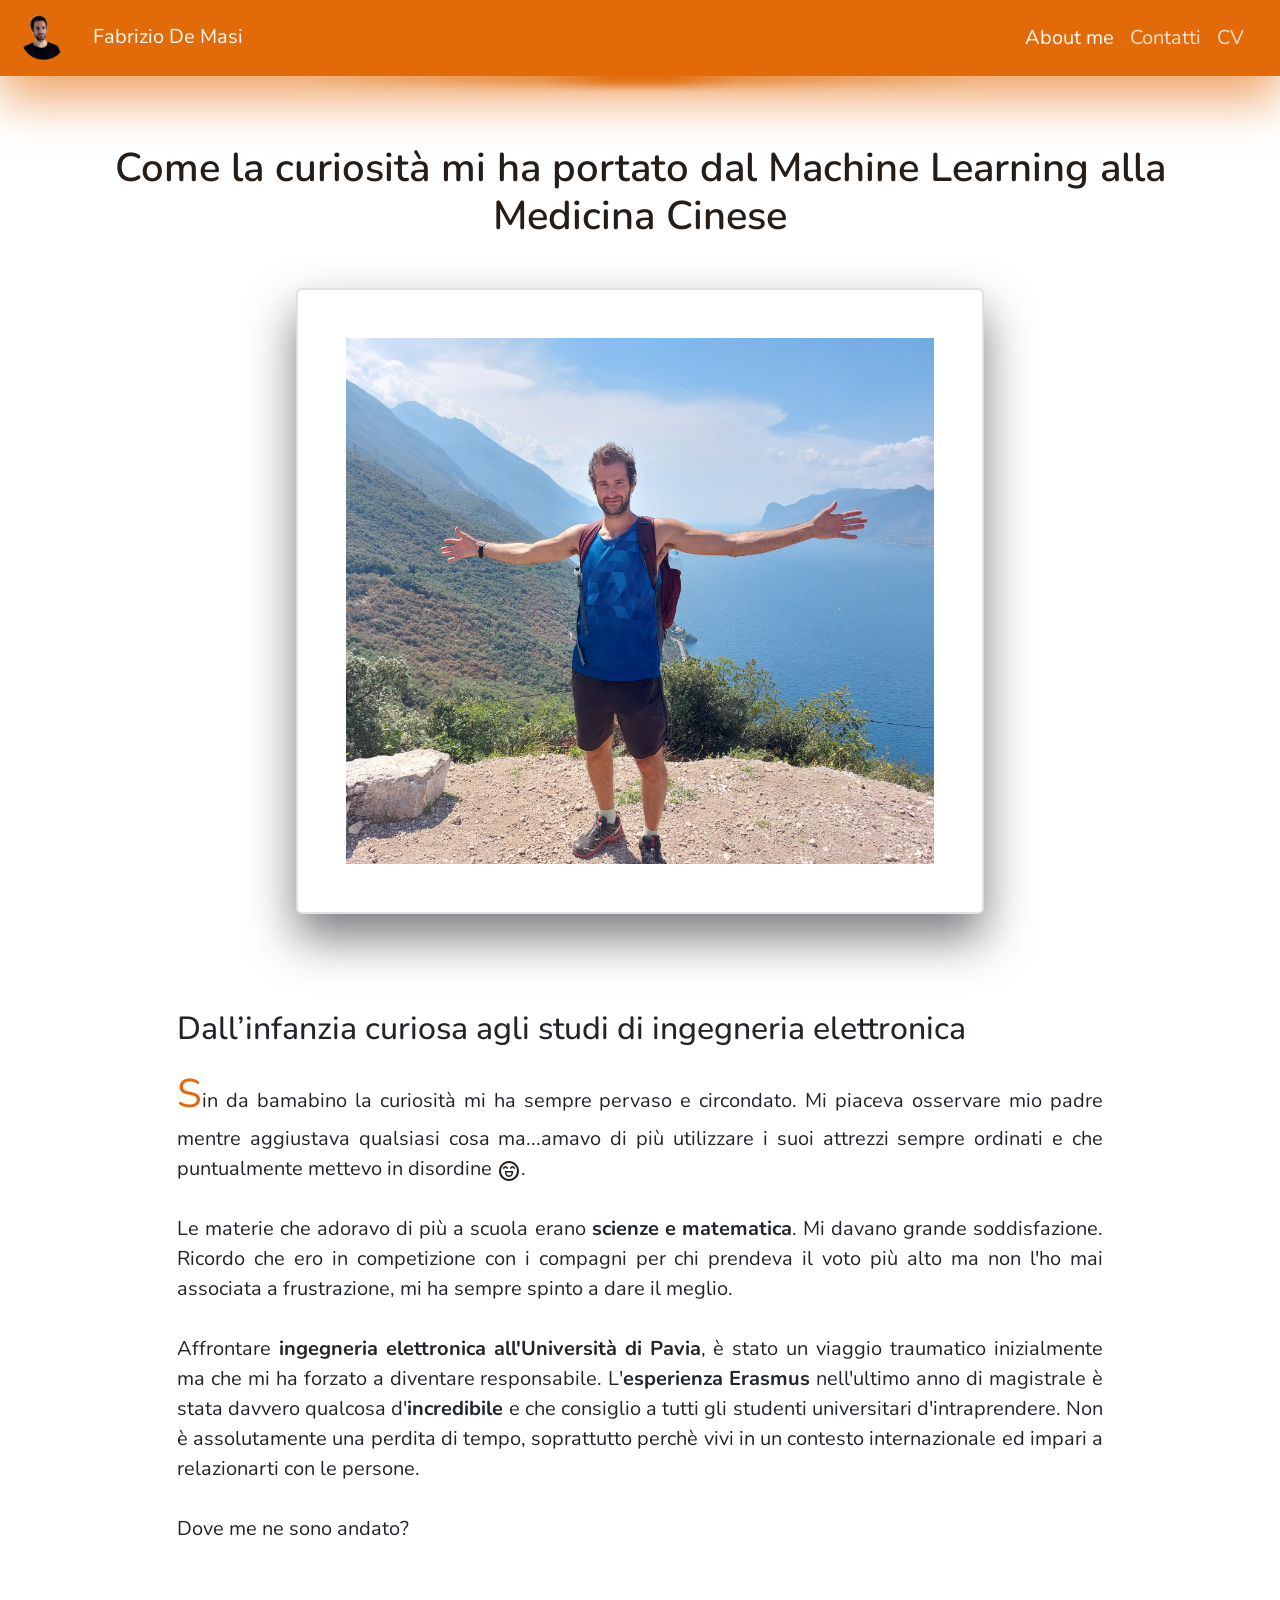
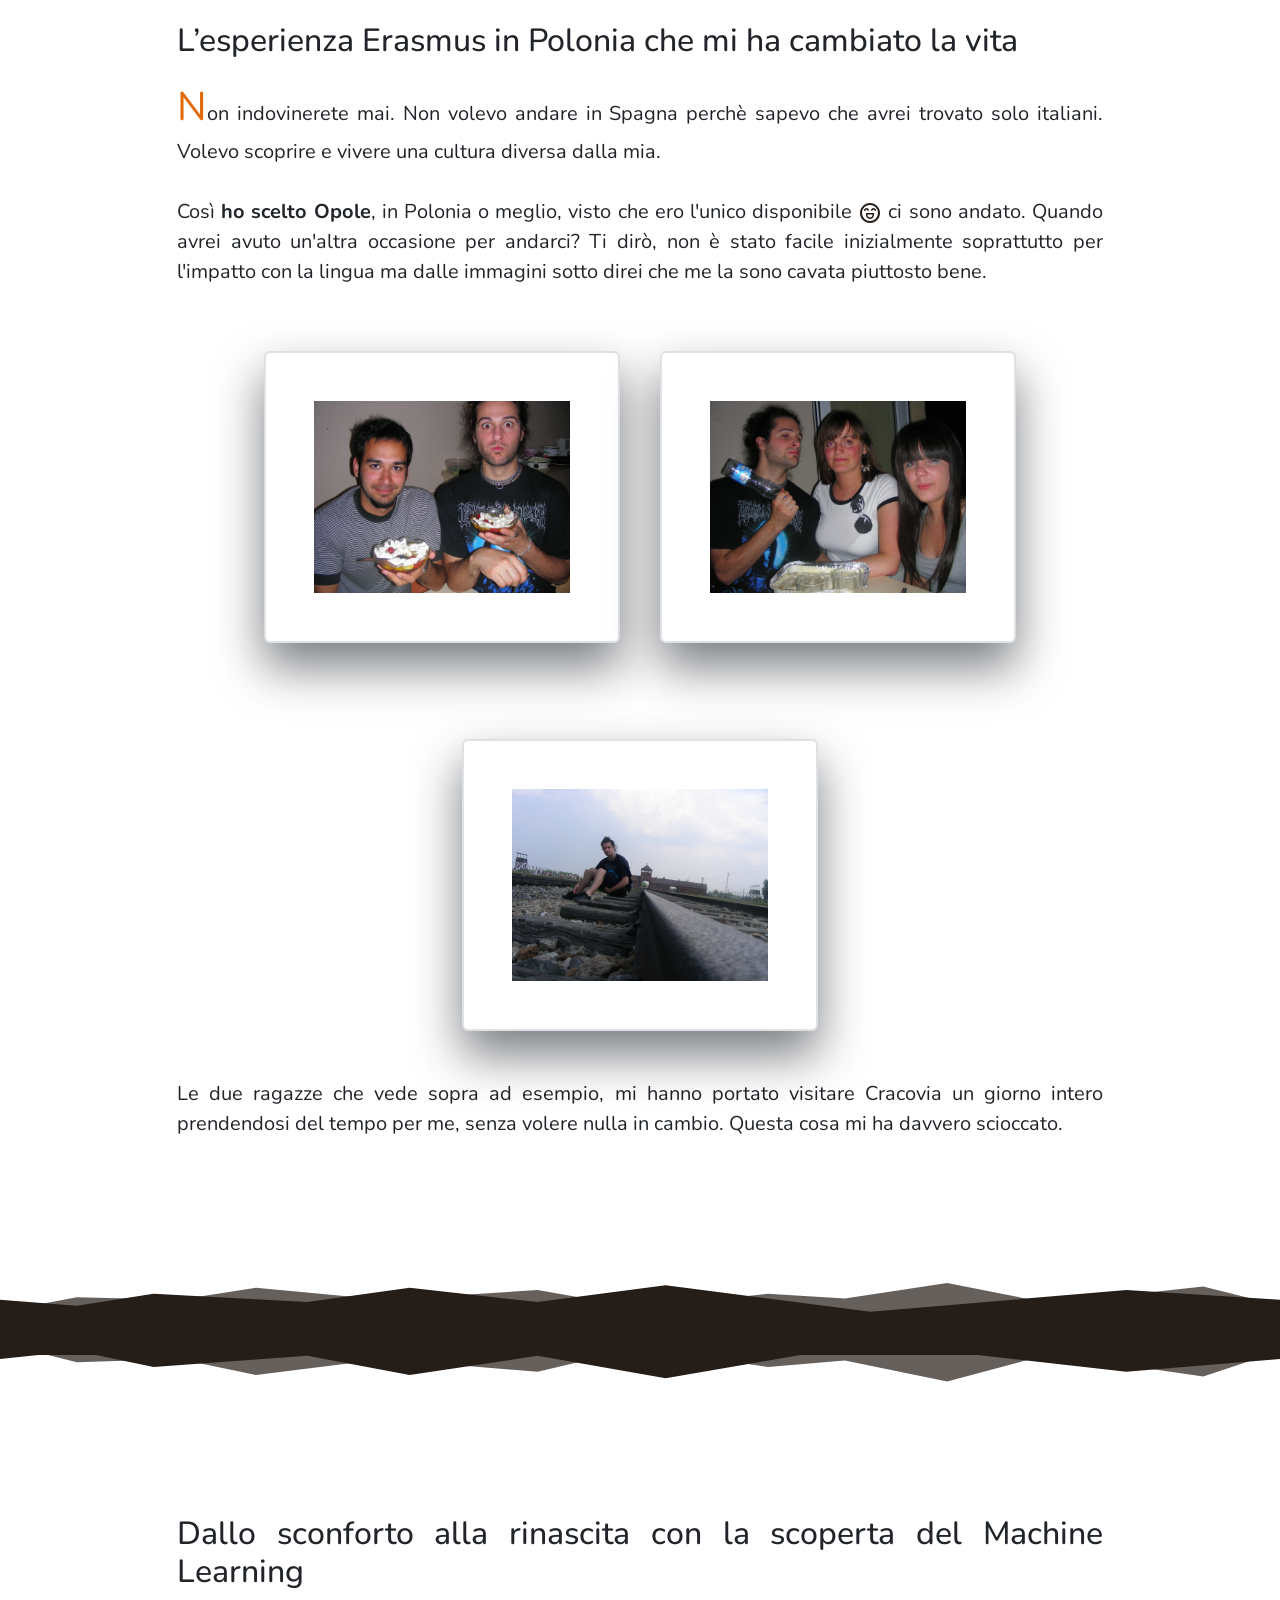
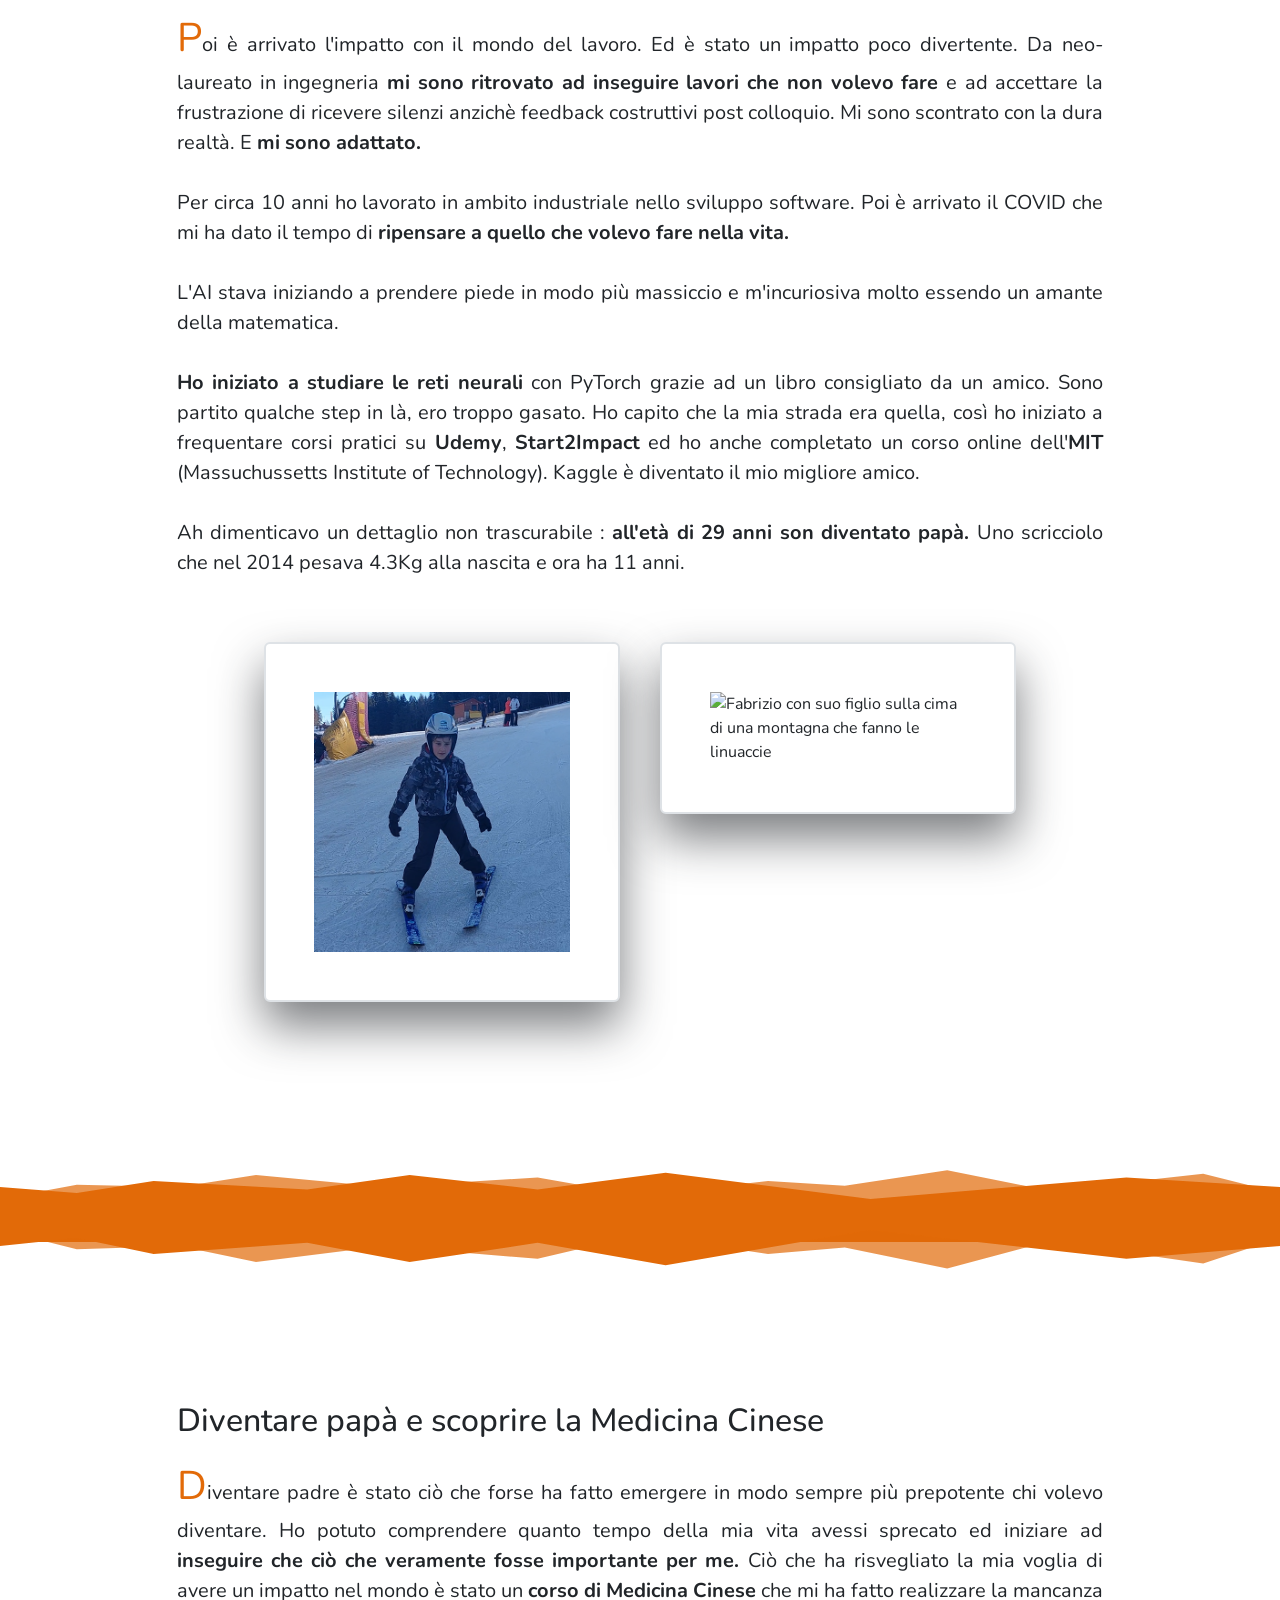
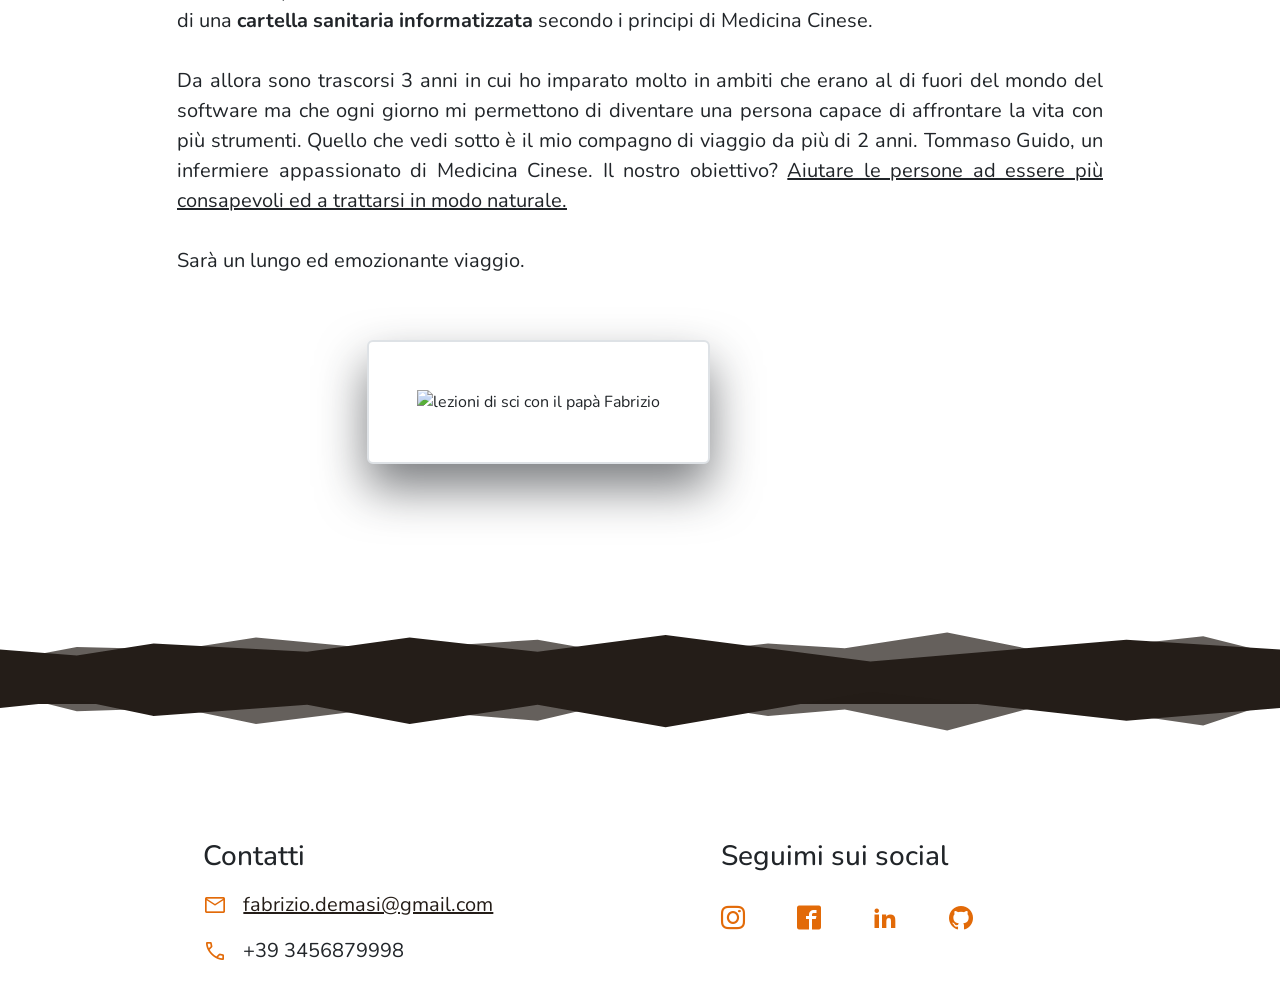
==== index.html @ 11a93669 "removed non existing d-flex-sm-row  and d-flex-row" ====
<!DOCTYPE html>
<html lang="it">
    <head>
        <title>Dalla tecnologia alla Medicina Cinese | Fabrizio De Masi</title>
        <!--utilizzato per fornire una breve descrizione del contenuto della pagina web. Questa descrizione è spesso utilizzata dai motori di ricerca nei 
        risultati di ricerca per dare agli utenti un'idea del contenuto della pagina.
        Mettere il nome all’inizio del title aiuta quando qualcuno cerca “Fabrizio De Masi”.-->
        <meta name="description" content="Profilo di Fabrizio De Masi: ingegnere, data & AI enthusiast, appassionato di Tai Chi e Medicina Cinese. Dal Machine Learning alle pratiche olistiche, un percorso di trasformazione personale e professionale.">
        <meta charset="UTF-8">
        <meta name="author" content="Fabrizio De Masi">
        <!--Essenziale per il design responsivo, assicura che la pagina sia visualizzata correttamente su dispositivi mobili.-->
        <meta name="viewport" content="width=device-width, initial-scale=1.0">
        <!--- 
        index = la pagina può finire in SERP
        follow = i link al suo interno possono essere seguiti e considerati da Google.-->
        <meta name="robots" content="index, follow">
        <link rel="icon" type="image/x-icon" href="assets/img/favicon.ico">
        <!--Serve a dire a Google qual è l’URL  ufficiale  della pagina e:
            - migliora il ranking
            - evita che i search engines vedano i contenuti doppi come spam
            - migliora il crawling cioè facilita l'indexing di nuove pagine o pagine importanti
        -->
        <link rel="canonical" href="https://fabrypostrock.github.io/">
        <meta name="keywords" content="Fabrizio De Masi, medicina cinese, Tai Chi, Machine Learning, trasformazione personale, creatività, tecnologia e benessere">
        <!-- Open Graph per social sharing (Facebook, LinkedIn ecc.) -->
        <meta property="og:title" content="Dalla tecnologia alla Medicina Cinese | Fabrizio De Masi">
        <meta property="og:description" content="Dal Machine Learning al Tai Chi: la storia ispiratrice di Fabrizio De Masi.">
        <meta property="og:type" content="website">
        <meta property="og:url" content="https://fabrypostrock.github.io/"> 
        <meta property="og:image" content="https://fabrypostrock.github.io/assets/img/logo_fabri.jpg">
        <!--L'aggiunta di dati strutturati può attivare risultati di ricerca più coinvolgenti per gli utenti, che potrebbero essere così incoraggiati 
        a interagire maggiormente con il tuo sito web, chiamati risultati avanzati.-->
        <script type="application/ld+json">
            {
              "@context": "https://schema.org",
              "@type": "ProfilePage",
              "name": "Fabrizio De Masi",
              "url": "https://fabrypostrock.github.io/",
              "mainEntity": {
                "@type": "Person",
                "name": "Fabrizio De Masi",
                "jobTitle": "Data & AI Engineer",
                "description": "Dal mondo dell'automazione industriale e del Machine Learning alla pratica del Tai Chi e allo studio della Medicina Cinese.",
                "image": "https://fabrypostrock.github.io/assets/img/logo_fabri.png",
                "sameAs": [
                  "https://github.com/FabryPostRock",
                  "https://www.linkedin.com/in/fabrizio-de-masi-55016088/",
                  "https://www.instagram.com/fabridemasi/"
                ]
              }
            }
        </script>
        <link href="https://cdn.jsdelivr.net/npm/bootstrap@5.3.8/dist/css/bootstrap.min.css" rel="stylesheet" integrity="sha384-sRIl4kxILFvY47J16cr9ZwB07vP4J8+LH7qKQnuqkuIAvNWLzeN8tE5YBujZqJLB" crossorigin="anonymous">
        <!--Import Google Icon Font more customizable
        Supports variable font axes:
        opsz: optical size (20–48)
        wght: weight (100–700)
        FILL: 0 (outline) or 1 (filled)
        GRAD: grade (-50 to 200)        
        -->
        <link rel="stylesheet" href="https://fonts.googleapis.com/css2?family=Material+Symbols+Outlined:opsz,wght,FILL,GRAD@20..48,100..700,0..1,-50..200" />
        <link href="assets/fonts/fonts.css" rel="stylesheet">
        <link href="assets/css/scss/main.css" rel="stylesheet">
        

        <style>
        </style>
    </head>
    <body class="bg-primary">
        <div class="min-vw-100">
            <nav class="navbar fixed-top navbar-expand-lg navbar-dark bg-secondary shadow-orange nav-with-light "> <!---->
                <div class="container-xxl align-items-center">
                    <div class="col-8 col-sm-6 col-md-4">
                        <a class="navbar-brand" href="index.html">
                                <img class="img-fluid rounded-circle" src="assets/img/logo_fabri.png" alt="Fabrizio De Masi" width="60" height="auto">
                        </a>
                        <p class="d-inline navbar-brand ">Fabrizio De Masi</p>
                    </div>
                    <div class="col-4 col-sm-6 col-md-2 col-lg-4 d-flex order-1 order-sm-1 order-md-2 d-flex justify-content-end">
                        <button class="navbar-toggler" type="button" data-bs-toggle="offcanvas" data-bs-target="#offcanvasNavbar" aria-controls="offcanvasNavbar" aria-label="Toggle navigation">
                            <span class="navbar-toggler-icon"></span>
                        </button>
                        <div class="offcanvas offcanvas-end w-25-lg w-80-md bg-secondary" tabindex="-1" id="offcanvasNavbar" aria-labelledby="offcanvasNavbarLabel">
                            <div class="offcanvas-header">
                                <button type="button" class="btn-close" data-bs-dismiss="offcanvas" aria-label="Close"></button>
                            </div>
                            <div class="offcanvas-body ">
                                <ul class="navbar-nav justify-content-end flex-grow-1 pe-3 ">
                                    <li class="nav-item">
                                        <a class="nav-link fs-5 active" aria-current="page" href="index.html">About me</a>
                                    </li>
                                    <li class="nav-item">
                                        <a class="nav-link fs-5" href="contacts.html">Contatti</a>
                                    </li>
                                    <li class="nav-item">
                                        <a class="nav-link fs-5" href="cv.html">CV</a>
                                    </li>
                                </ul>
                            </div>
                        </div>
                    </div>
                </div>
            </nav>
        </div>
        <div class="container">
            <div class="mt-7 mb-5">
                <h1 class="text-center slide-l-h1 fw-semibold black-0x241d18">Come la curiosità mi ha portato dal Machine Learning alla Medicina Cinese</h1>   
            </div>
            <div class="row justify-content-center mx-4 mt-2 mb-5">
                <div class="col-md-8 img-rotateY">
                    <img src="assets/img/intro_photo.jpg" class="img-fluid p-5 img-thumbnail shadow-gray-900 bg-white rounded slide-l-img" alt="Fabrizio De Masi sulla cima di un promontorio del lago">
                </div>
            </div>
        </div>
        <section class="container py-4">
            <div class="row justify-content-center">
                <div class="col-md-10 text-justify fs-5">
                    <h2 class="mt-4 mb-3">Dall’infanzia curiosa agli studi di ingegneria elettronica</h2>
                    <p class="first-letter">Sin da bamabino la curiosità mi ha sempre pervaso e circondato. Mi piaceva osservare mio padre mentre aggiustava qualsiasi cosa ma...amavo di più utilizzare i suoi attrezzi sempre ordinati e che puntualmente mettevo in disordine 
                    <svg xmlns="http://www.w3.org/2000/svg" height="24px" viewBox="0 -960 960 960" width="24px" fill="#241d18">
                    <path d="M320-480v80q0 66 47 113t113 47q66 0 113-47t47-113v-80H320Zm160 180q-42 0-71-29t-29-71v-20h200v20q0 42-29 71t-71 29ZM340-680q-38 0-67.5 27.5T231-577l58 14q6-26 20-41.5t31-15.5q17 0 31 15.5t20 41.5l58-14q-12-48-41.5-75.5T340-680Zm280 0q-38 0-67.5 27.5T511-577l58 14q6-26 20-41.5t31-15.5q17 0 31 15.5t20 41.5l58-14q-12-48-41.5-75.5T620-680ZM480-80q-83 0-156-31.5T197-197q-54-54-85.5-127T80-480q0-83 31.5-156T197-763q54-54 127-85.5T480-880q83 0 156 31.5T763-763q54 54 85.5 127T880-480q0 83-31.5 156T763-197q-54 54-127 85.5T480-80Zm0-400Zm0 320q134 0 227-93t93-227q0-134-93-227t-227-93q-134 0-227 93t-93 227q0 134 93 227t227 93Z"/></svg>.</br></br>
                    Le materie che adoravo di più a scuola erano <strong>scienze e matematica</strong>. Mi davano grande soddisfazione. Ricordo che ero in competizione con i compagni per chi prendeva il voto più alto ma non l'ho mai associata a frustrazione, mi ha 
                    sempre spinto a dare il meglio.</br></br>
                    Affrontare <strong>ingegneria elettronica all'Università di Pavia</strong>, è stato un viaggio traumatico inizialmente ma che mi ha forzato a diventare responsabile. L'<strong>esperienza Erasmus</strong> nell'ultimo anno di magistrale è stata davvero qualcosa 
                    d'<strong>incredibile</strong> e che consiglio a tutti gli studenti universitari d'intraprendere. 
                    Non è assolutamente una perdita di tempo, soprattutto perchè vivi in un contesto internazionale ed impari a relazionarti con le persone. </br></br> Dove me ne sono andato?</br></br></p>
                    <h2 class="mt-5 mb-3">L’esperienza Erasmus in Polonia che mi ha cambiato la vita</h2>
                    <p class="first-letter">
                    Non indovinerete mai. Non volevo andare in Spagna perchè sapevo che avrei trovato 
                    solo italiani. Volevo scoprire e vivere una cultura diversa dalla mia.</br></br>Così <strong>ho scelto Opole</strong>, in Polonia o meglio, visto che ero l'unico disponibile 
                    <svg xmlns="http://www.w3.org/2000/svg" height="24px" viewBox="0 -960 960 960" width="24px" fill="#241d18">
                    <path d="M320-480v80q0 66 47 113t113 47q66 0 113-47t47-113v-80H320Zm160 180q-42 0-71-29t-29-71v-20h200v20q0 42-29 71t-71 29ZM340-680q-38 0-67.5 27.5T231-577l58 14q6-26 20-41.5t31-15.5q17 0 31 15.5t20 41.5l58-14q-12-48-41.5-75.5T340-680Zm280 0q-38 0-67.5 27.5T511-577l58 14q6-26 20-41.5t31-15.5q17 0 31 15.5t20 41.5l58-14q-12-48-41.5-75.5T620-680ZM480-80q-83 0-156-31.5T197-197q-54-54-85.5-127T80-480q0-83 31.5-156T197-763q54-54 127-85.5T480-880q83 0 156 31.5T763-763q54 54 85.5 127T880-480q0 83-31.5 156T763-197q-54 54-127 85.5T480-80Zm0-400Zm0 320q134 0 227-93t93-227q0-134-93-227t-227-93q-134 0-227 93t-93 227q0 134 93 227t227 93Z"/></svg>
                     ci sono andato. Quando avrei avuto un'altra occasione per andarci? 
                    Ti dirò, non è stato facile inizialmente soprattutto per l'impatto con la lingua ma dalle immagini sotto direi che me la sono cavata piuttosto bene.</p>
                </div>
            </div>
            <div class="row justify-content-center">
                <div class="col-12" >
                    <div class="row justify-content-center">
                        <div class="col-md-4 mx-2 my-5">
                            <img src="assets/img/opole1.JPG" class="img-fluid p-5 img-thumbnail shadow-gray-900 bg-white rounded img-rotateY" alt="Fabrizio De Masi che mangia il gelato con un amico turco">
                        </div>
                        <div class="col-md-4 mx-2 my-5">
                            <img src="assets/img/opole2.JPG" class="img-fluid p-5 img-thumbnail shadow-gray-900 bg-white rounded img-rotateY" alt="Fabrizio De Masi a cena con amiche">
                        </div>
                    </div>
                    <div class="row justify-content-center">
                        <div class="col-md-4 mx-2 my-5">
                            <img src="assets/img/opole-auschwitz.JPG" class="img-fluid p-5 img-thumbnail shadow-gray-900 bg-white rounded img-rotateY" alt="Fabrizio De Masi in visita ad Auschwitz">
                        </div>
                    </div>
                </div>
                <div class="col-md-10 text-justify fs-5">
                    Le due ragazze che vede sopra ad esempio, mi hanno portato visitare Cracovia un giorno intero prendendosi del tempo per me, senza volere nulla in cambio. Questa cosa mi ha davvero scioccato.
                </div>
            </div>

        </section>   
       
        <div  class="container-fluid py-2 h-0"></div>
        <div  class="poly-bottom-dark min-vw-100 mt-7 mx-0 px-0"></div>
        <div  class="bg-black-0x241d18 space-divider-rect"></div>
        <div  class="poly-top-dark min-vw-100 mt-5 mb-5 h-0"></div> 
        <div  class="container-fluid py-2 h-0"></div>

        <section class="container">
            <div class="row justify-content-center mt-5">
                <div class="col-md-10 text-justify fs-5">
                    <h2 class="mt-5 mb-3">Dallo sconforto alla rinascita con la scoperta del Machine Learning</h2>
                    <p class="first-letter">Poi è arrivato l'impatto con il mondo del lavoro. Ed è stato un impatto poco divertente. Da neo-laureato in ingegneria <strong>mi sono ritrovato ad inseguire lavori che non volevo fare</strong> e ad accettare 
                    la frustrazione di ricevere silenzi anzichè feedback costruttivi post colloquio. Mi sono scontrato con la dura realtà. E <strong>mi sono adattato.</strong></br></br>
                    Per circa 10 anni ho lavorato in ambito industriale nello sviluppo software. Poi è arrivato il COVID che mi ha dato il tempo di <strong>ripensare a quello che volevo fare nella vita.</strong></br></br>
                    L'AI stava iniziando a prendere piede in modo più massiccio e m'incuriosiva molto essendo un amante della matematica.  
                    </br></br>  <strong>Ho iniziato a studiare le reti neurali</strong> con PyTorch grazie ad un libro consigliato da un amico. Sono partito qualche step in là, ero troppo gasato.
                    Ho capito che la mia strada era quella, così ho iniziato a frequentare corsi pratici su <strong>Udemy</strong>, <strong>Start2Impact</strong> ed ho anche completato un corso online dell'<strong>MIT</strong> (Massuchussetts Institute of Technology). 
                    Kaggle è diventato il mio migliore amico. 
                    </br></br>
                    Ah dimenticavo un dettaglio non trascurabile : <strong>all'età di 29 anni son diventato papà.</strong> Uno scricciolo che nel 2014 pesava 4.3Kg alla nascita e ora ha 11 anni.</p>

                </div>
                <div class="col-12" >
                    <div class="row justify-content-center">
                        <div class="col-md-4 mx-2 my-5">
                            <img src="assets/img/son-skiing.png" class="img-fluid p-5 img-thumbnail shadow-gray-900 bg-white rounded img-rotateY" alt="lezioni di sci con il papà Fabrizio">
                        </div>
                        <div class="col-md-4 mx-2 my-5">
                            <img src="assets/img/my-son.jpg" class="img-fluid p-5 img-thumbnail shadow-gray-900 bg-white rounded img-rotateY" alt="Fabrizio con suo figlio sulla cima di una montagna che fanno le linuaccie">
                        </div>
                    </div>
                </div>
            </div>
        </section>
        <div  class="container-fluid py-2 h-0"  ></div>
        <div  class="poly-bottom-orange min-vw-100 mt-7 mx-0 px-0">
        </div>
        <div  class="bg-secondary space-divider-rect" ></div>
        <div  class="poly-top-orange min-vw-100 mt-5 mb-2 h-0">
        </div> 
        <div  class="container-fluid py-2 h-0"  ></div>
        <section class="container">
            <div class="row justify-content-center mt-5">
                <div class="col-md-10 text-justify fs-5">
                    <h2 class="mt-5 mb-3">Diventare papà e scoprire la Medicina Cinese</h2> 
                    <p class="first-letter">Diventare padre è stato ciò che forse ha fatto emergere in modo sempre più prepotente chi volevo diventare. Ho potuto comprendere quanto tempo della mia vita avessi sprecato ed iniziare ad <strong>inseguire che ciò che veramente 
                    fosse importante per me.</strong> Ciò che ha risvegliato la mia voglia di avere un impatto nel mondo è stato un <strong>corso di Medicina Cinese</strong> che mi ha fatto realizzare la mancanza di una <strong>cartella sanitaria informatizzata</strong> secondo 
                    i principi di Medicina Cinese.</br></br>
                    Da allora sono trascorsi 3 anni in cui ho imparato molto in ambiti che erano al di fuori del mondo del software ma che ogni giorno mi permettono di diventare una persona
                    capace di affrontare la vita con più strumenti.
                    Quello che vedi sotto è il mio compagno di viaggio da più di 2 anni. Tommaso Guido, un infermiere appassionato di Medicina Cinese.
                    Il nostro obiettivo? <u>Aiutare le persone ad essere più consapevoli ed a trattarsi in modo naturale.</u></br></br>
                    Sarà un lungo ed emozionante viaggio.</p>

                </div>
                <div class="col-12" >
                    <div class="row justify-content-center">
                        <div class="col-md-6 mx-2 my-5">
                            <img src="assets/img/fabri-tommi.png" class="img-fluid p-5 img-thumbnail shadow-gray-900 bg-white rounded img-rotateY" alt="lezioni di sci con il papà Fabrizio">
                        </div>
                    </div>
                </div>
            </div>
        </section>
        <div  class="container-fluid py-2 h-0"></div>
        <div  class="poly-bottom-dark min-vw-100 mt-7 mx-0 px-0"></div>
        <div  class="bg-black-0x241d18 space-divider-rect"></div>
        <div  class="poly-top-dark min-vw-100 mt-5 mb-5 h-0"></div> 
        <div  class="container-fluid py-2 h-0"></div>
        <footer>
            <div class="container">
                <div class="row justify-content-evenly mt-5">
                    <div class="col-12 col-sm-6 col-md-5 col-lg-4 mx-lg-3">
                        <div class="row my-4"> 
                            <div class="col-12">
                                <h3> Contatti</h3>
                            </div>
                            <div class="col-12 my-2 d-flex flex-column justify-content-center align-items-start flex-md-row justify-content-md-start align-items-md-center"> 
                                <span class="material-symbols-outlined d-inline me-2">mail</span><a class="fs-5 d-inline mx-2 black-0x241d18"> fabrizio.demasi@gmail.com</a>
                            </div>
                            <div class="col-12 mt-2 d-flex flex-column justify-content-center align-items-start flex-md-row justify-content-md-start align-items-md-center">
                                <!--mb-0 va inserito per centrare il testo verticalmente-->
                                <span class="material-symbols-outlined d-inline me-2">call</span><p class="fs-5 d-inline mb-0 mx-2"> +39 3456879998</p>
                            </div>
                        </div>
                    </div>
                    <!---->
                    <div class="col-12 col-sm-6 col-md-5 col-xl-4 mx-lg-3">
                        <div class="row my-4">   
                            <div class="col-12">
                                <h3> Seguimi sui social</h3>
                            </div>
                            <div class="col-12">
                                <div class="row justify-content-sm-around">
                                    <ul class="my-4">
                                        <li class="d-inline"><a class="text-decoration-none" href="https://www.instagram.com/fabridemasi/" target="_blank"> <span class="icon-instagram me-3 me-md-5 secondary-color"></span></a></li>
                                        <li class="d-inline"><a class="text-decoration-none" href="https://www.facebook.com/Fabriziohhh?locale=it_IT" target="_blank"> <span class="icon-facebook2 me-3 me-md-5 secondary-color"></span></a></li>
                                        <li class="d-inline"><a class="text-decoration-none" href="https://www.linkedin.com/in/fabrizio-de-masi-55016088/" target="_blank"> <span class="icon-linkedin2 me-3 me-md-5 secondary-color"></span></a></li>
                                        <li class="d-inline"><a class="text-decoration-none" href="https://github.com/FabryPostRock" target="_blank"> <span class="icon-github me-1 me-md-1 secondary-color"></span></a></li>
                                    </ul>
                                </div>
                            </div> 
                        </div>
                    </div>
                </div>
            </div>
        </footer>
        <!-- Bootstrap -->
        <script src="https://cdn.jsdelivr.net/npm/bootstrap@5.3.8/dist/js/bootstrap.bundle.min.js" integrity="sha384-FKyoEForCGlyvwx9Hj09JcYn3nv7wiPVlz7YYwJrWVcXK/BmnVDxM+D2scQbITxI" crossorigin="anonymous"></script>
    </body>

</html>
---- assets/fonts/fonts.css ----
:root {
  /* PRIMARY: */
  --bs-primary: #ffffff;
  --bs-primary-rgb: 255, 255, 255;
  /* SECONDARY: */
  --bs-secondary: #e26a08;
  --bs-secondary-rgb: 226, 106, 8;
  --bs-gray-900-rgb: 33, 37, 41;
}

@font-face {
  font-family: 'icomoon';
  src: url("icomoon.eot?evp1o9");
  src: url("icomoon.eot?evp1o9#iefix") format("embedded-opentype"),
       url("icomoon.ttf?evp1o9") format("truetype"), 
       url("icomoon.woff?evp1o9") format("woff"), 
       url("icomoon.svg?evp1o9#icomoon") format("svg");
  font-weight: normal;
  font-style: normal;
  font-display: block;
}

[class^="icon-"], [class*=" icon-"] {
  /* use !important to prevent issues with browser extensions that change fonts */
  font-family: 'icomoon' !important;
  font-style: normal;
  font-weight: normal;
  font-variant: normal;
  font-size: 1.5rem;
  text-transform: none;
  line-height: 1;
  color: #ffffff;/*#e26a08;*/
  /* Better Font Rendering =========== */
  -webkit-font-smoothing: antialiased;
  -moz-osx-font-smoothing: grayscale;
}

.icon-linkedin-with-circle:before {
  content: "\e900";
}

.icon-facebook2:before {
  content: "\ea91";
}

.icon-instagram:before {
  content: "\ea92";
}

.icon-github:before {
  content: "\eab0";
}

.icon-linkedin2:before {
  content: "\eaca";
}

/*# sourceMappingURL=fonts.css.map */
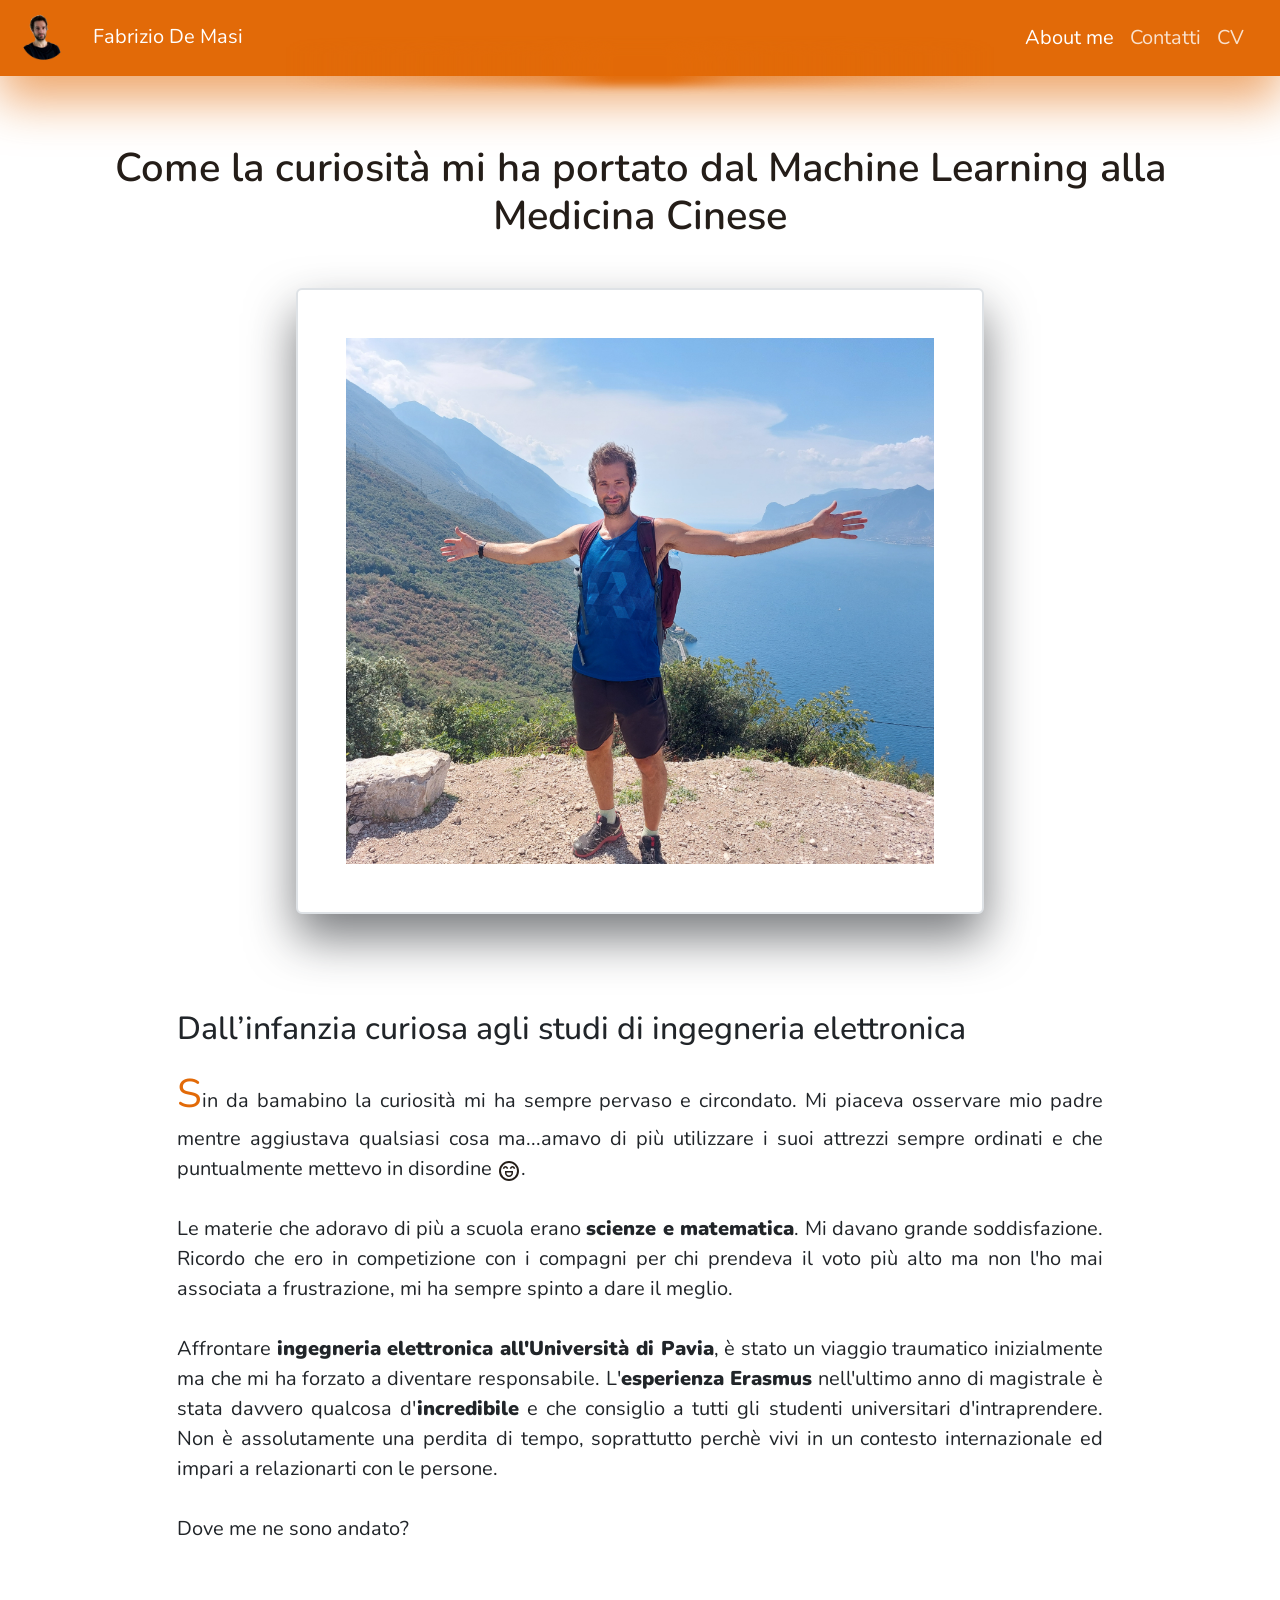
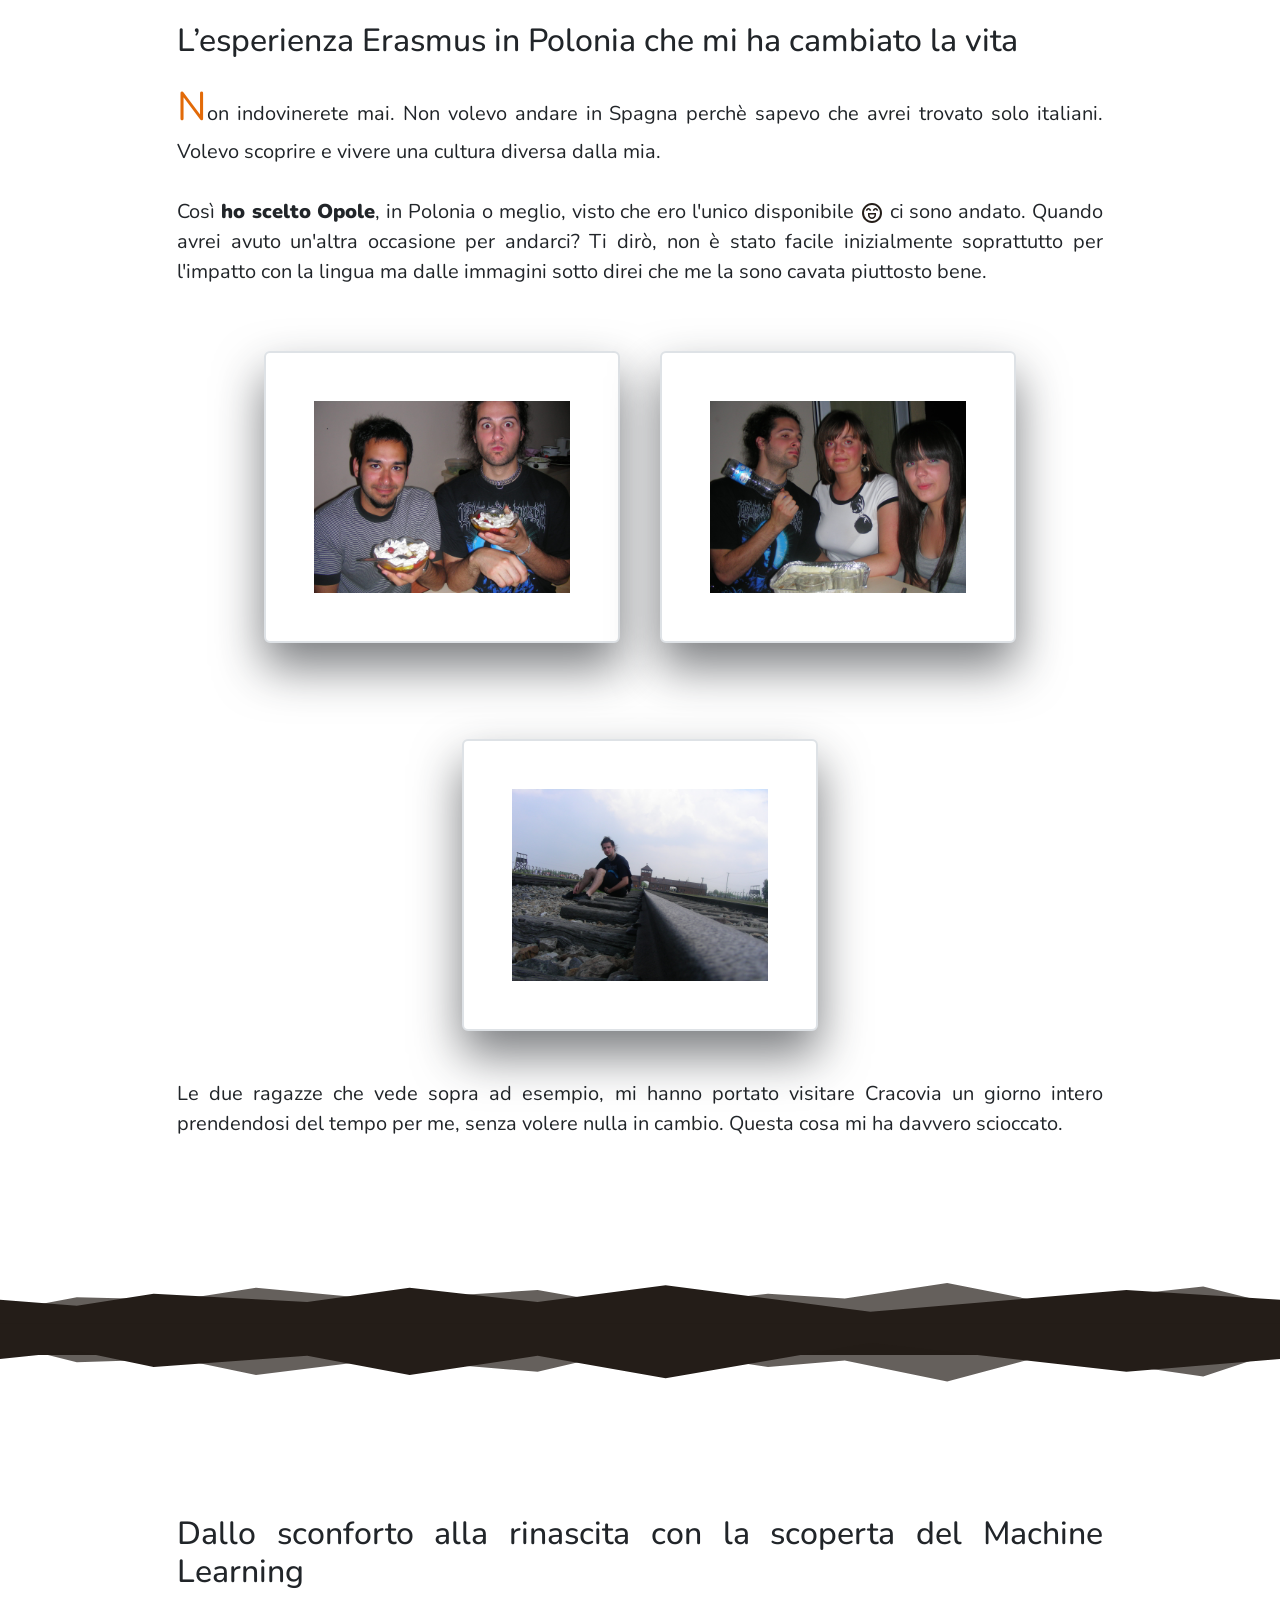
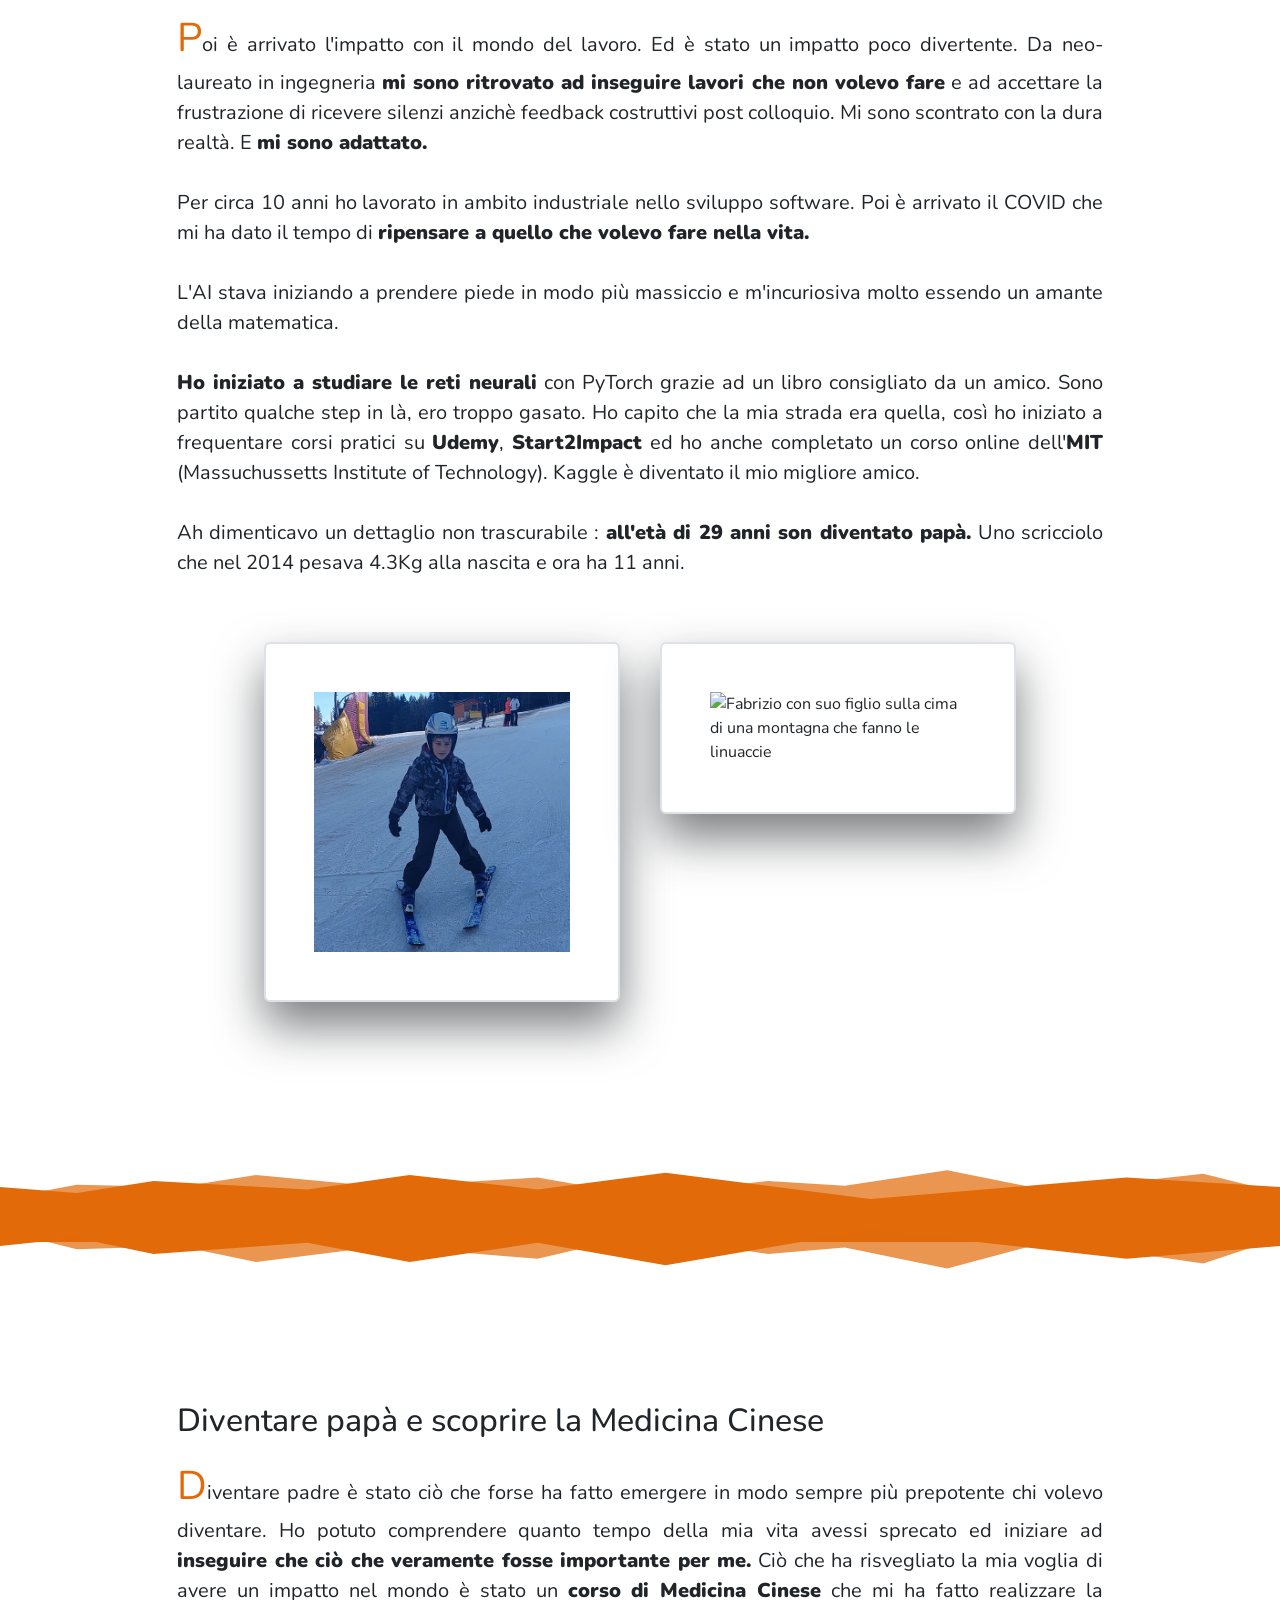
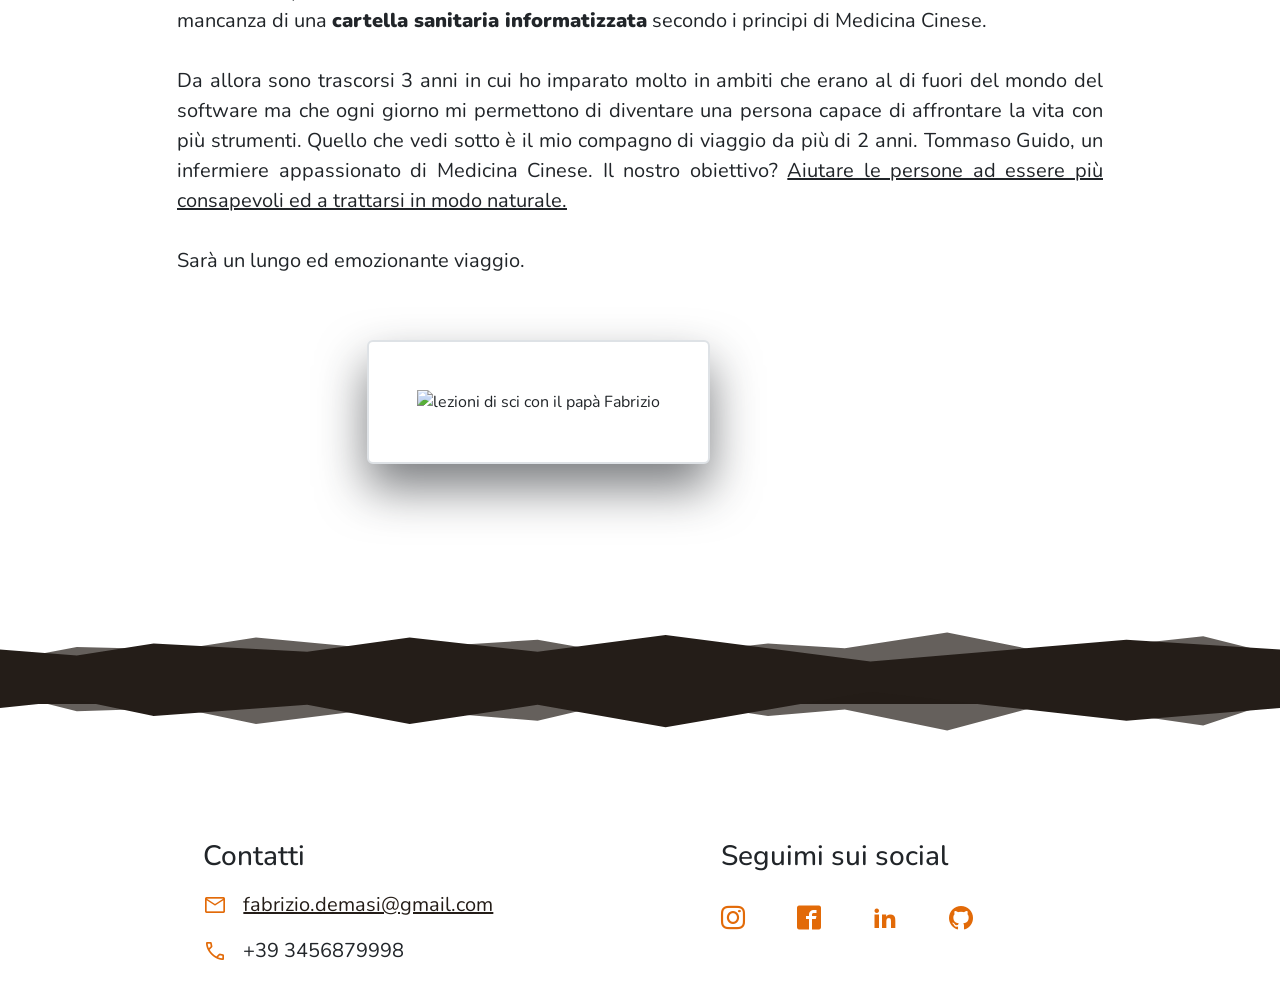
==== commit f877d70e: "font-weight: 900" ====
--- a/index.html
+++ b/index.html
@@ -127,7 +127,7 @@
                     <h2 class="mt-5 mb-3">L’esperienza Erasmus in Polonia che mi ha cambiato la vita</h2>
                     <p class="first-letter">
                     Non indovinerete mai. Non volevo andare in Spagna perchè sapevo che avrei trovato 
-                    solo italiani. Volevo scoprire e vivere una cultura diversa dalla mia.</br></br>Così <strong>ho scelto Opole</strong>, in Polonia o meglio, visto che ero l'unico disponibile 
+                    solo italiani. Volevo scoprire e vivere una cultura diversa dalla mia.</br></br>Così <strong> ho scelto Opole</strong>, in Polonia o meglio, visto che ero l'unico disponibile 
                     <svg xmlns="http://www.w3.org/2000/svg" height="24px" viewBox="0 -960 960 960" width="24px" fill="#241d18">
                     <path d="M320-480v80q0 66 47 113t113 47q66 0 113-47t47-113v-80H320Zm160 180q-42 0-71-29t-29-71v-20h200v20q0 42-29 71t-71 29ZM340-680q-38 0-67.5 27.5T231-577l58 14q6-26 20-41.5t31-15.5q17 0 31 15.5t20 41.5l58-14q-12-48-41.5-75.5T340-680Zm280 0q-38 0-67.5 27.5T511-577l58 14q6-26 20-41.5t31-15.5q17 0 31 15.5t20 41.5l58-14q-12-48-41.5-75.5T620-680ZM480-80q-83 0-156-31.5T197-197q-54-54-85.5-127T80-480q0-83 31.5-156T197-763q54-54 127-85.5T480-880q83 0 156 31.5T763-763q54 54 85.5 127T880-480q0 83-31.5 156T763-197q-54 54-127 85.5T480-80Zm0-400Zm0 320q134 0 227-93t93-227q0-134-93-227t-227-93q-134 0-227 93t-93 227q0 134 93 227t227 93Z"/></svg>
                      ci sono andato. Quando avrei avuto un'altra occasione per andarci? 
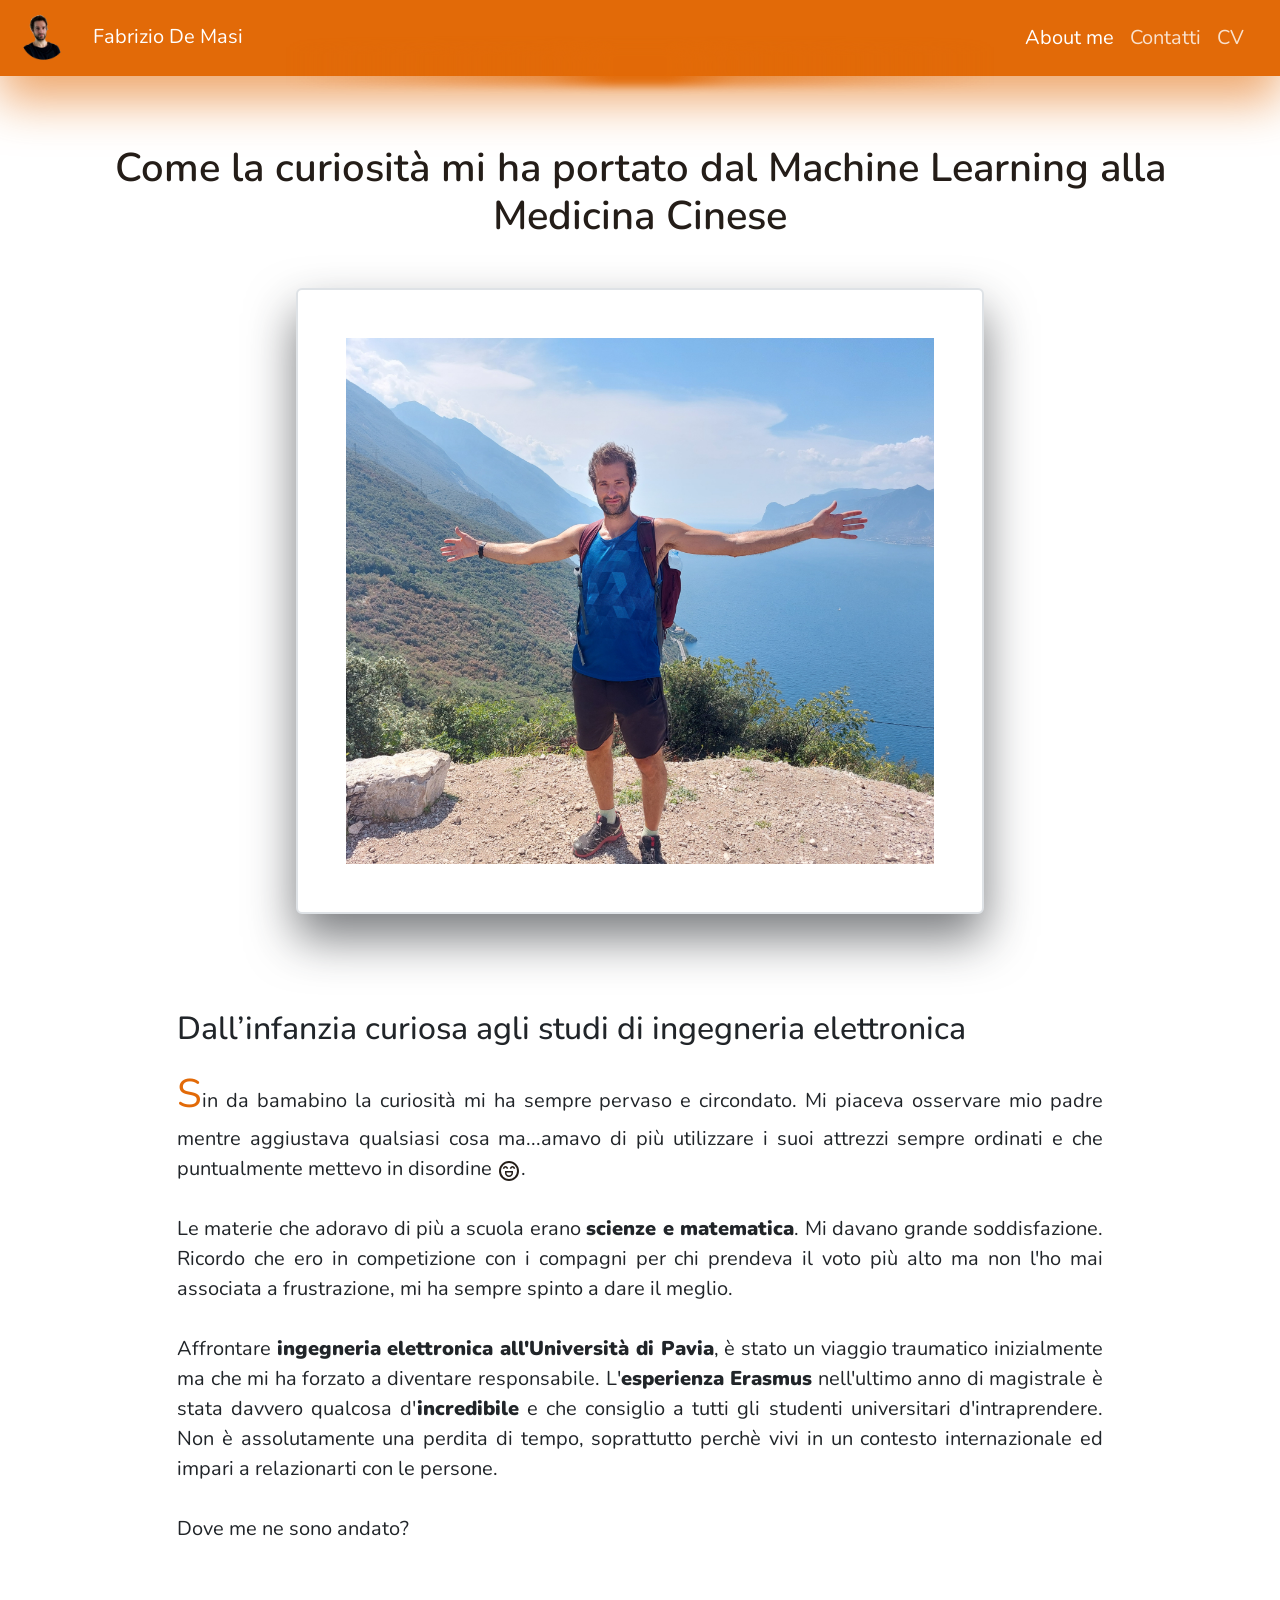
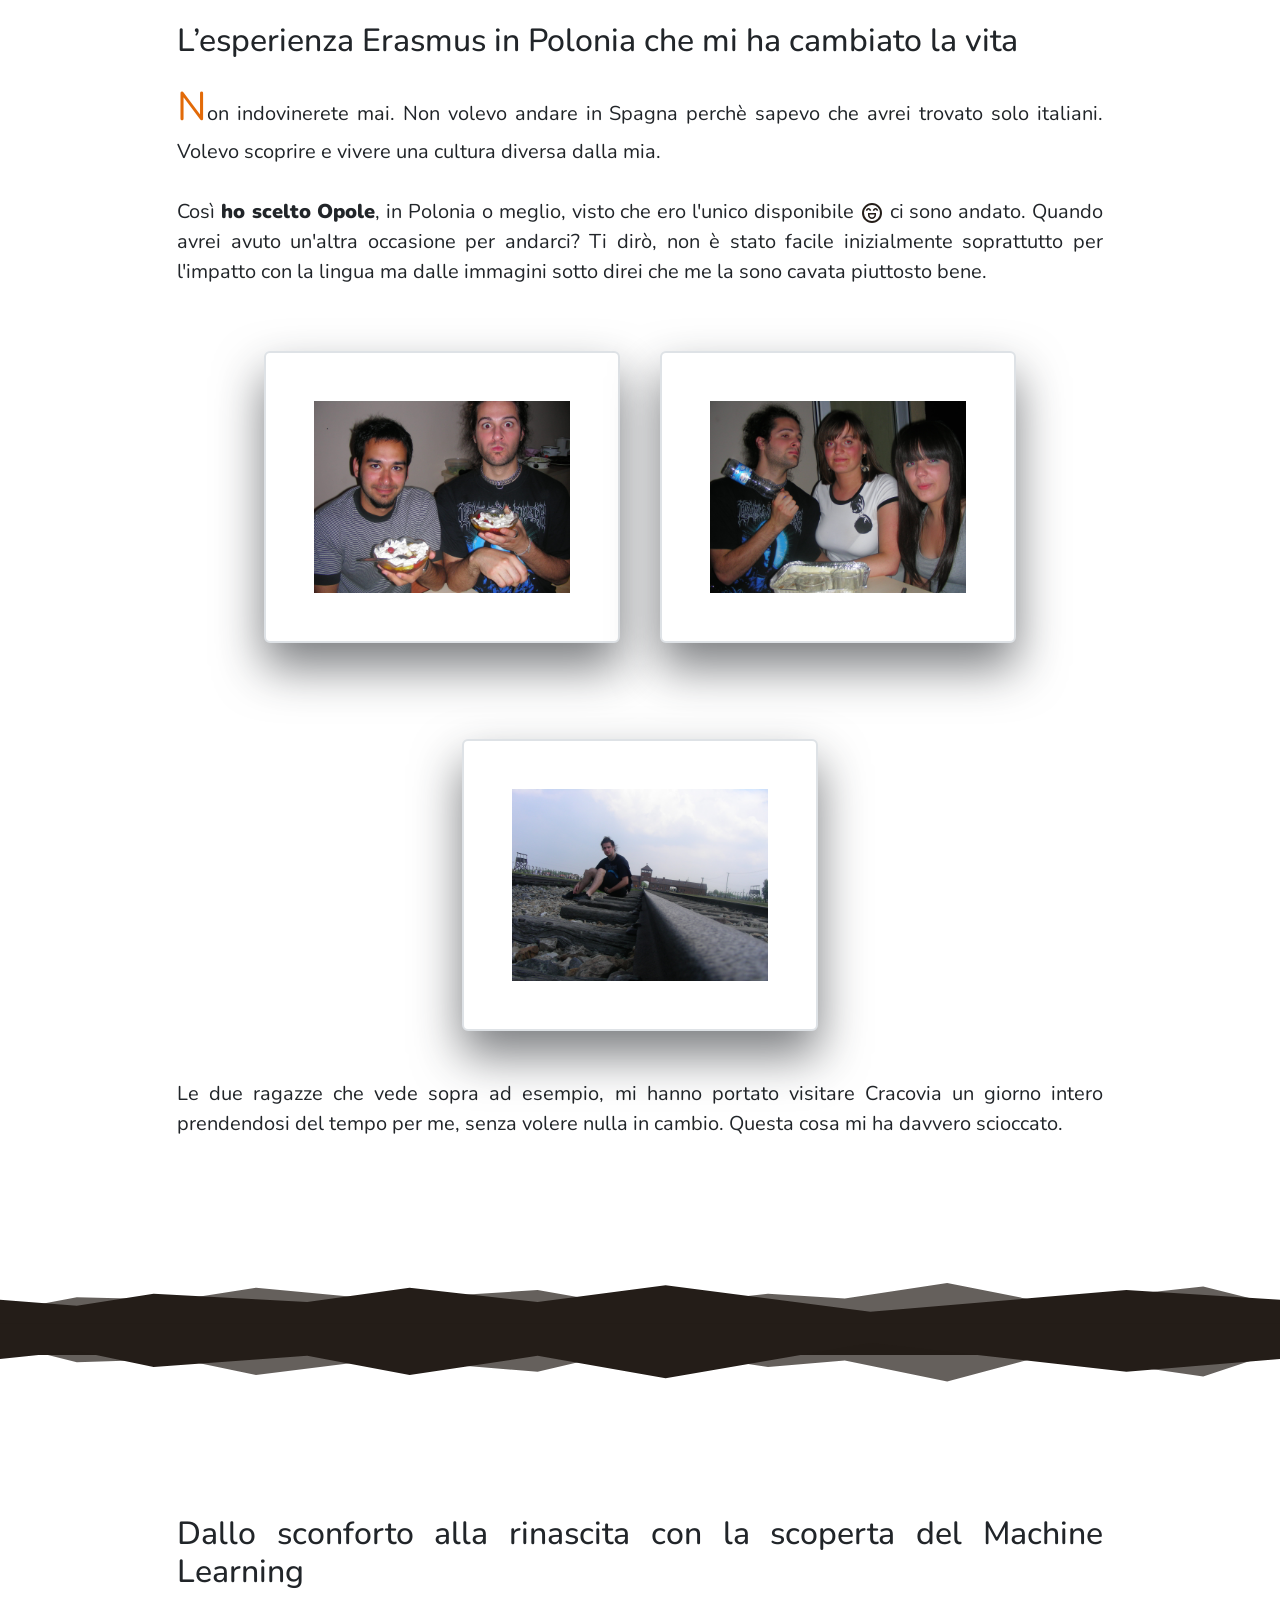
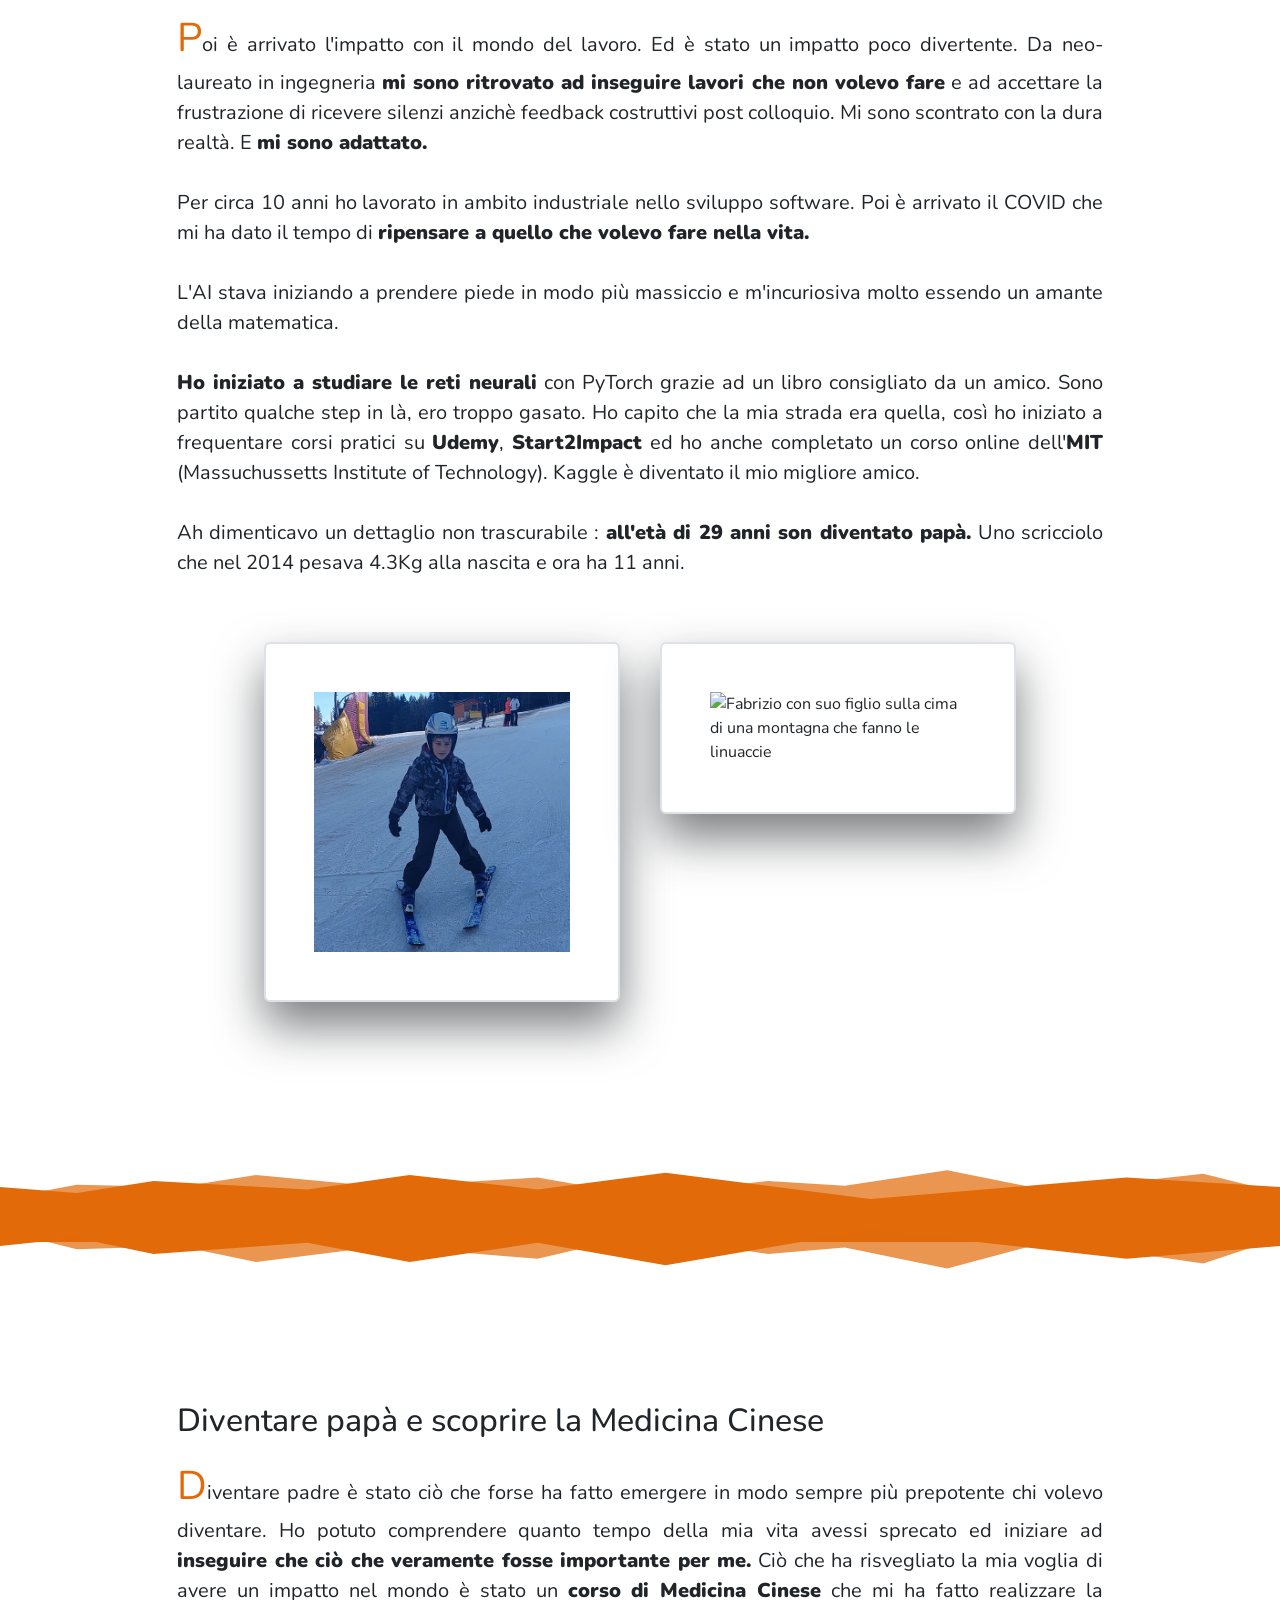
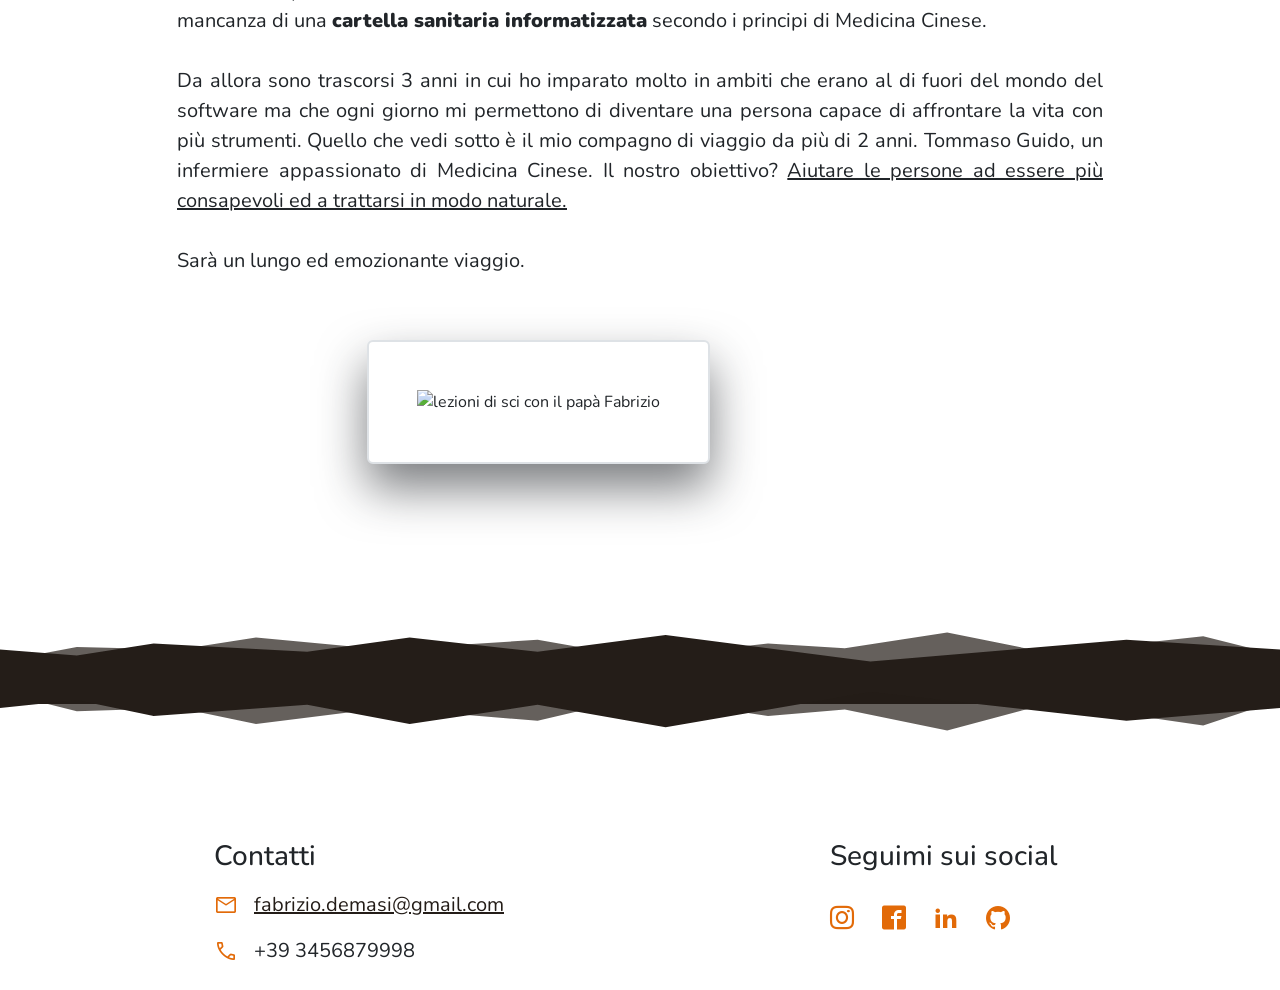
==== commit 2b219c28: "footer main cols positioning" ====
--- a/index.html
+++ b/index.html
@@ -22,12 +22,13 @@
         -->
         <link rel="canonical" href="https://fabrypostrock.github.io/">
         <meta name="keywords" content="Fabrizio De Masi, medicina cinese, Tai Chi, Machine Learning, trasformazione personale, creatività, tecnologia e benessere">
-        <!-- Open Graph per social sharing (Facebook, LinkedIn ecc.) -->
+        <!-- Open Graph per social sharing (Facebook, LinkedIn ecc.) 
+        Per verifica usare https://sitechecker.pro/open-graph/ o https://www.linkedin.com/post-inspector/  o https://developers.facebook.com/tools/debug/ -->
         <meta property="og:title" content="Dalla tecnologia alla Medicina Cinese | Fabrizio De Masi">
         <meta property="og:description" content="Dal Machine Learning al Tai Chi: la storia ispiratrice di Fabrizio De Masi.">
         <meta property="og:type" content="website">
         <meta property="og:url" content="https://fabrypostrock.github.io/"> 
-        <meta property="og:image" content="https://fabrypostrock.github.io/assets/img/logo_fabri.jpg">
+        <meta property="og:image" content="https://fabrypostrock.github.io/assets/img/logo_fabri.png">
         <!--L'aggiunta di dati strutturati può attivare risultati di ricerca più coinvolgenti per gli utenti, che potrebbero essere così incoraggiati 
         a interagire maggiormente con il tuo sito web, chiamati risultati avanzati.-->
         <script type="application/ld+json">
@@ -225,25 +226,25 @@
         <div  class="bg-black-0x241d18 space-divider-rect"></div>
         <div  class="poly-top-dark min-vw-100 mt-5 mb-5 h-0"></div> 
         <div  class="container-fluid py-2 h-0"></div>
-        <footer>
+        <footer class="container-fluid px-0 mt-auto">
             <div class="container">
-                <div class="row justify-content-evenly mt-5">
-                    <div class="col-12 col-sm-6 col-md-5 col-lg-4 mx-lg-3">
+                <div class="row justify-content-between mt-5">
+                    <div class="col-11 col-sm-6 col-md-7 col-lg-5 p-0 ms-4 m-sm-0 ms-lg-xl-7">
                         <div class="row my-4"> 
                             <div class="col-12">
                                 <h3> Contatti</h3>
                             </div>
-                            <div class="col-12 my-2 d-flex flex-column justify-content-center align-items-start flex-md-row justify-content-md-start align-items-md-center"> 
+                            <div class="col-12 my-2 d-flex align-items-start flex-md-row justify-content-md-start align-items-md-center"> 
                                 <span class="material-symbols-outlined d-inline me-2">mail</span><a class="fs-5 d-inline mx-2 black-0x241d18"> fabrizio.demasi@gmail.com</a>
                             </div>
-                            <div class="col-12 mt-2 d-flex flex-column justify-content-center align-items-start flex-md-row justify-content-md-start align-items-md-center">
+                            <div class="col-12 mt-2 d-flex align-items-start flex-md-row justify-content-md-start align-items-md-center">
                                 <!--mb-0 va inserito per centrare il testo verticalmente-->
                                 <span class="material-symbols-outlined d-inline me-2">call</span><p class="fs-5 d-inline mb-0 mx-2"> +39 3456879998</p>
                             </div>
                         </div>
                     </div>
                     <!---->
-                    <div class="col-12 col-sm-6 col-md-5 col-xl-4 mx-lg-3">
+                    <div class="col-11 col-sm-5 col-md-4 col-lg-4 p-0 ms-4 m-sm-0">
                         <div class="row my-4">   
                             <div class="col-12">
                                 <h3> Seguimi sui social</h3>
@@ -251,9 +252,9 @@
                             <div class="col-12">
                                 <div class="row justify-content-sm-around">
                                     <ul class="my-4">
-                                        <li class="d-inline"><a class="text-decoration-none" href="https://www.instagram.com/fabridemasi/" target="_blank"> <span class="icon-instagram me-3 me-md-5 secondary-color"></span></a></li>
-                                        <li class="d-inline"><a class="text-decoration-none" href="https://www.facebook.com/Fabriziohhh?locale=it_IT" target="_blank"> <span class="icon-facebook2 me-3 me-md-5 secondary-color"></span></a></li>
-                                        <li class="d-inline"><a class="text-decoration-none" href="https://www.linkedin.com/in/fabrizio-de-masi-55016088/" target="_blank"> <span class="icon-linkedin2 me-3 me-md-5 secondary-color"></span></a></li>
+                                        <li class="d-inline"><a class="text-decoration-none" href="https://www.instagram.com/fabridemasi/" target="_blank"> <span class="icon-instagram me-2 me-md-4 secondary-color"></span></a></li>
+                                        <li class="d-inline"><a class="text-decoration-none" href="https://www.facebook.com/Fabriziohhh?locale=it_IT" target="_blank"> <span class="icon-facebook2 me-2 me-md-4 secondary-color"></span></a></li>
+                                        <li class="d-inline"><a class="text-decoration-none" href="https://www.linkedin.com/in/fabrizio-de-masi-55016088/" target="_blank"> <span class="icon-linkedin2 me-2 me-md-4 secondary-color"></span></a></li>
                                         <li class="d-inline"><a class="text-decoration-none" href="https://github.com/FabryPostRock" target="_blank"> <span class="icon-github me-1 me-md-1 secondary-color"></span></a></li>
                                     </ul>
                                 </div>
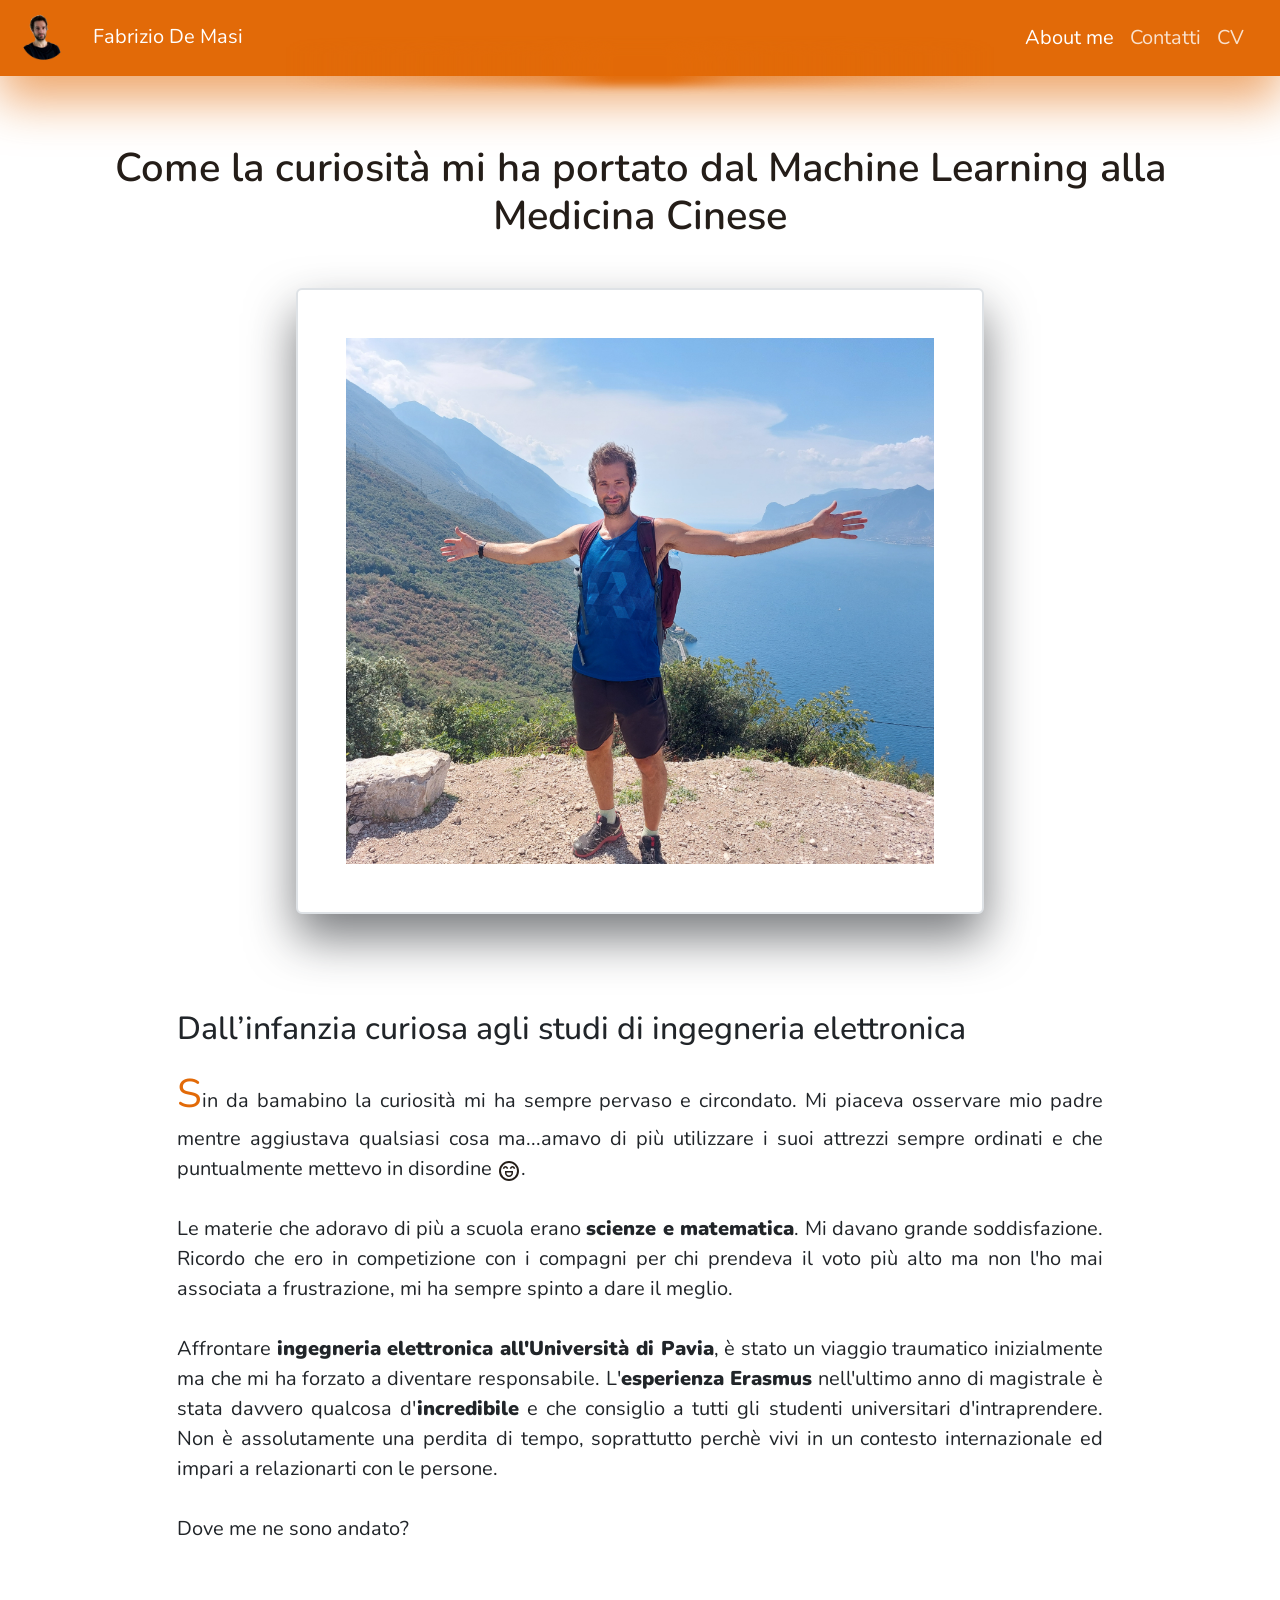
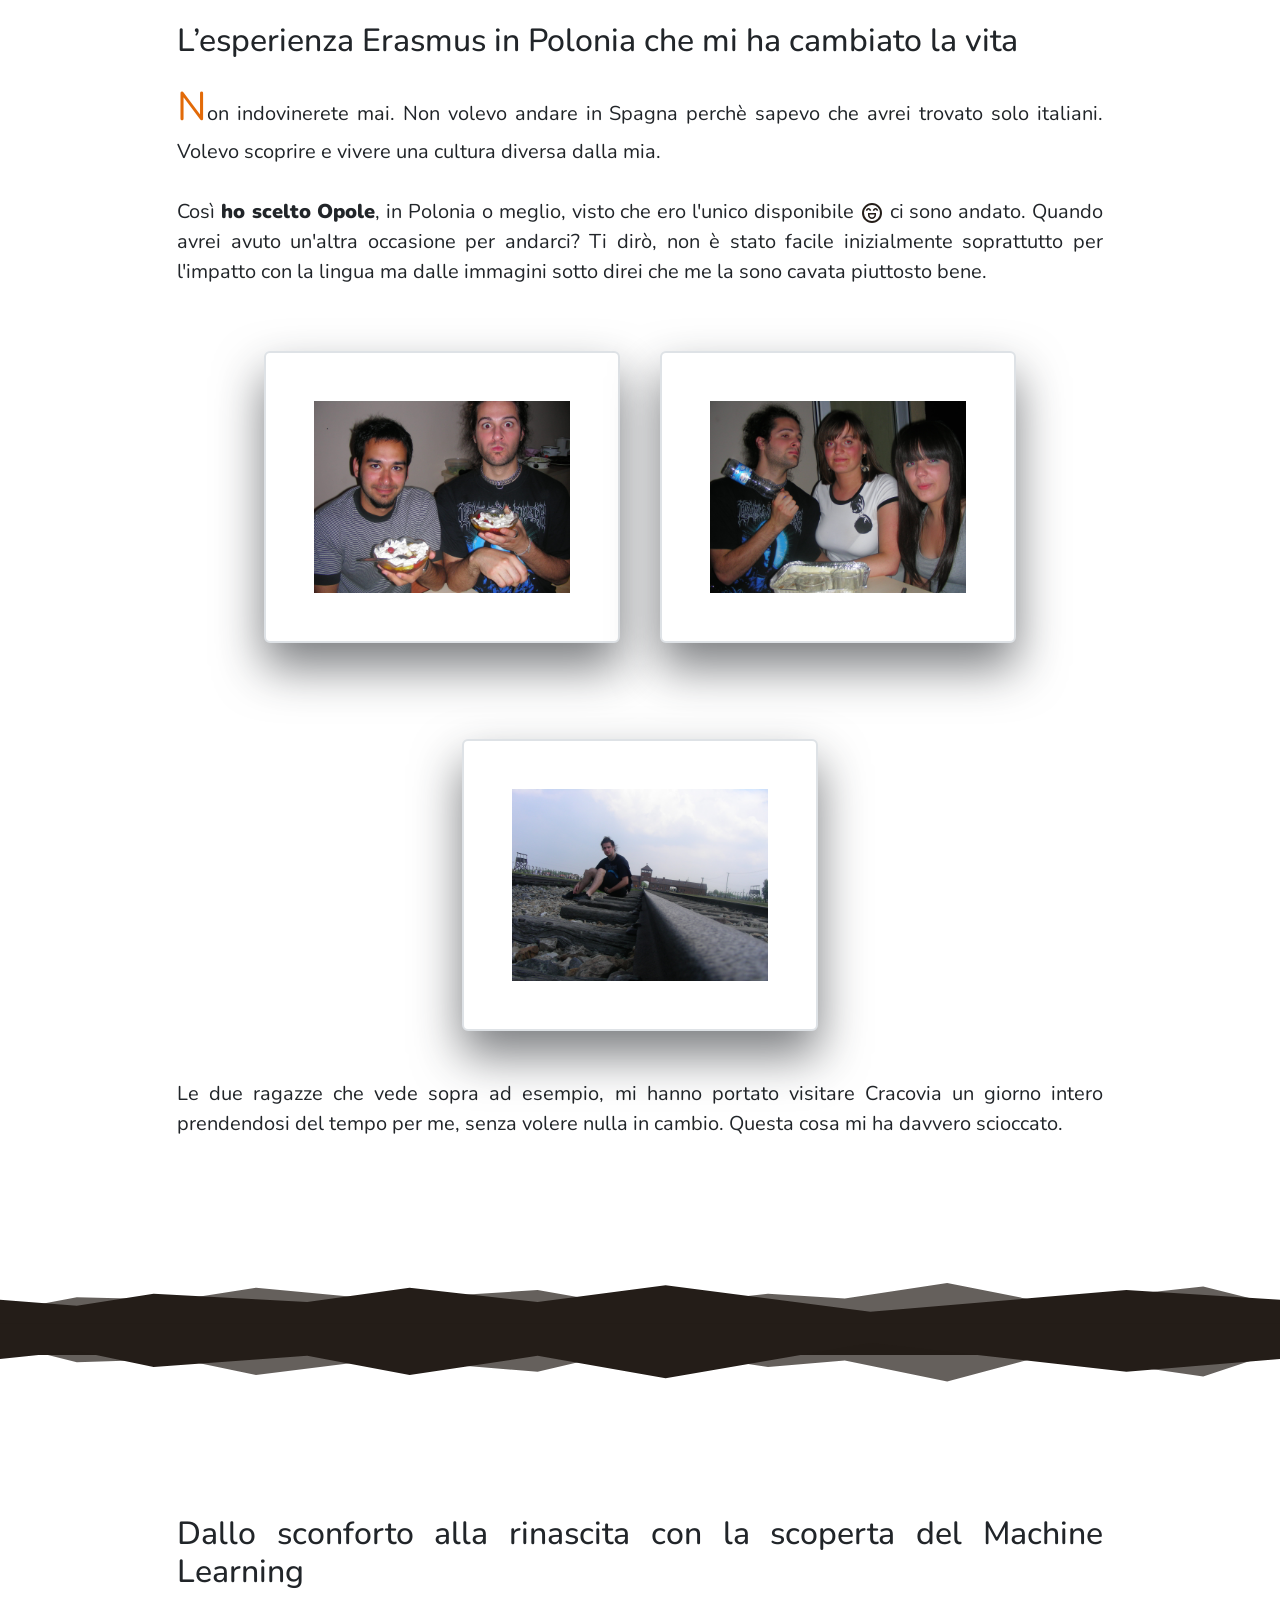
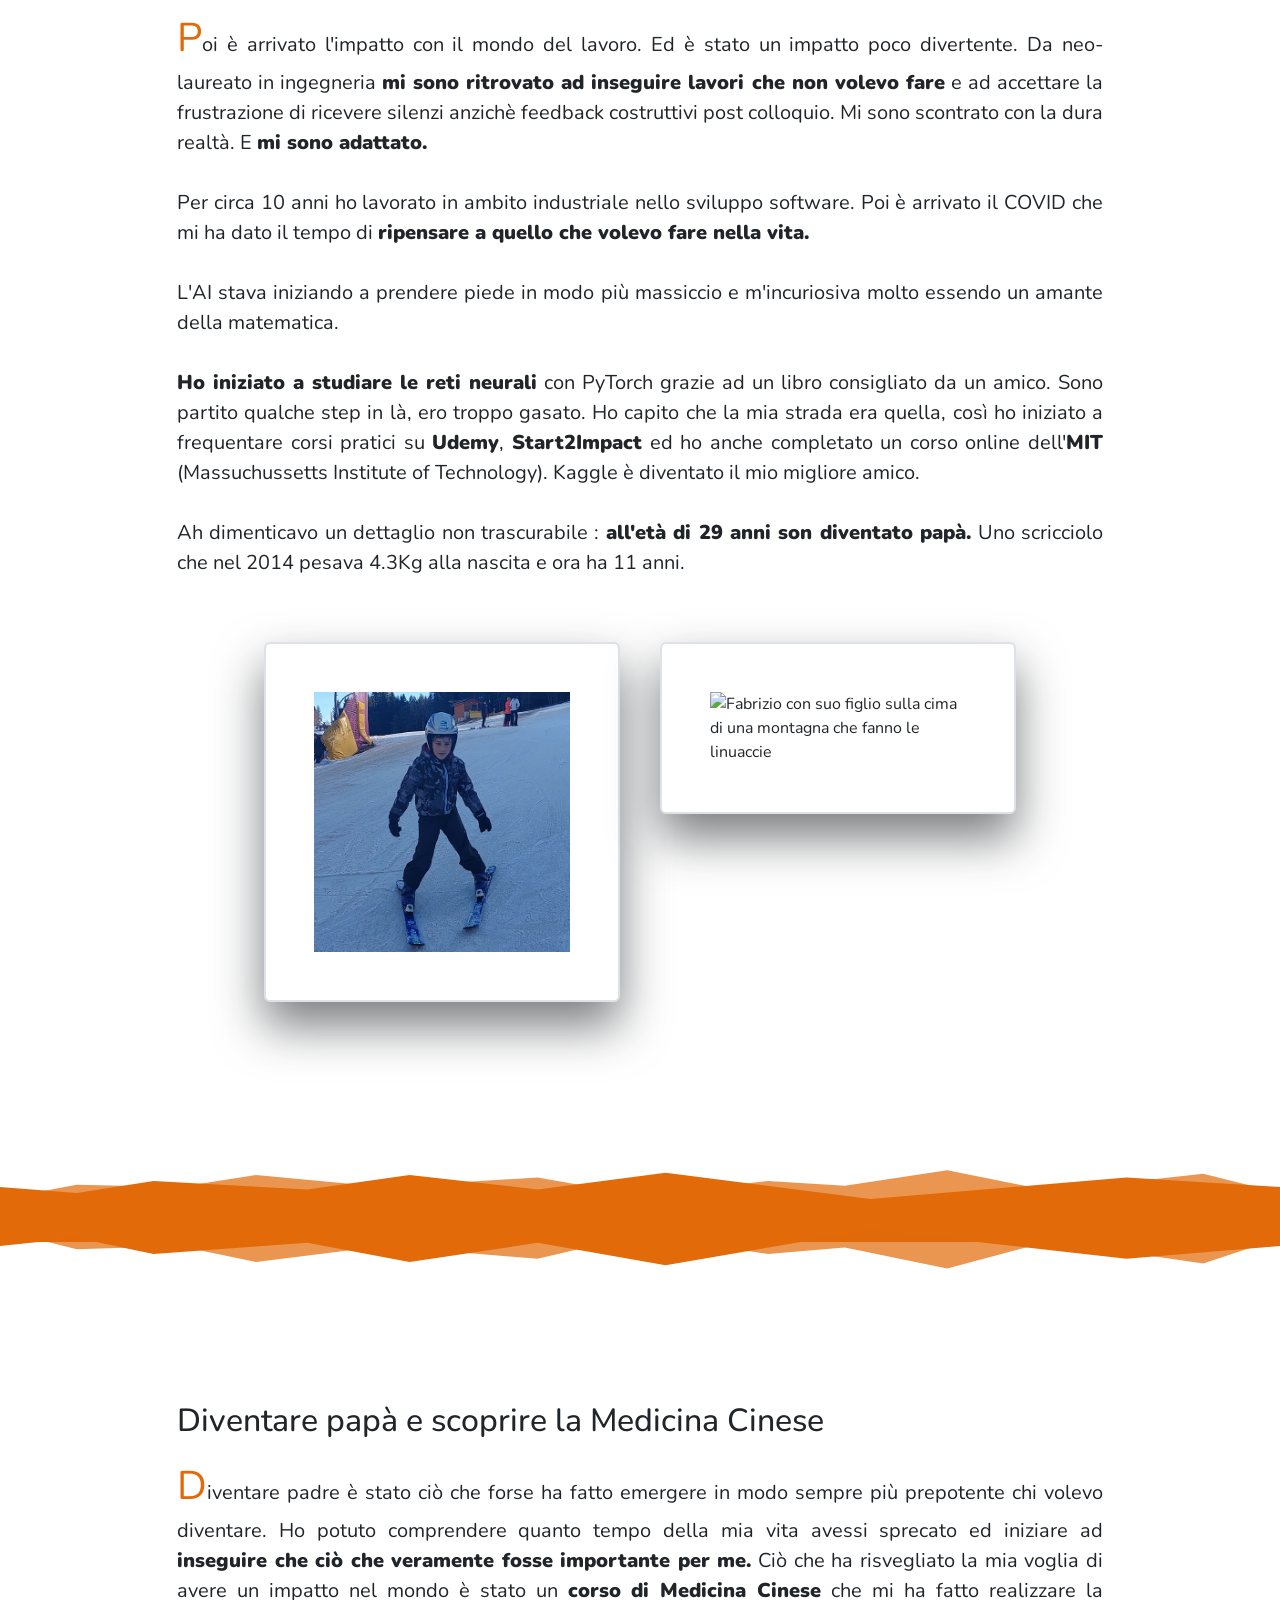
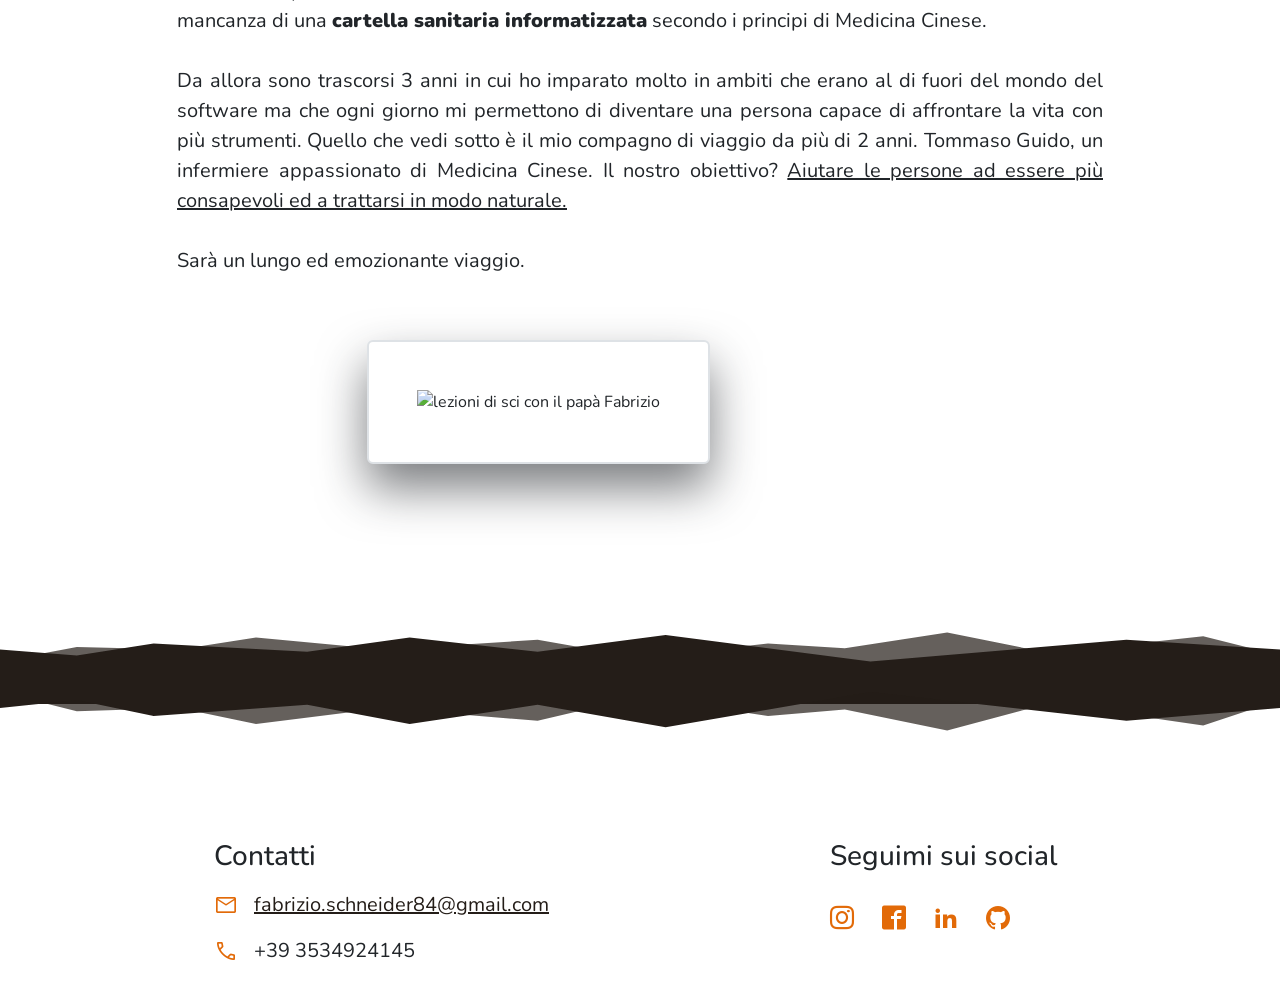
==== commit 8f467352: "contacts changed" ====
--- a/index.html
+++ b/index.html
@@ -160,7 +160,7 @@
        
         <div  class="container-fluid py-2 h-0"></div>
         <div  class="poly-bottom-dark min-vw-100 mt-7 mx-0 px-0"></div>
-        <div  class="bg-black-0x241d18 space-divider-rect"></div>
+        <div  class="bg-black-0x241d18 min-vw-100 space-divider-rect"></div>
         <div  class="poly-top-dark min-vw-100 mt-5 mb-5 h-0"></div> 
         <div  class="container-fluid py-2 h-0"></div>
 
@@ -194,7 +194,7 @@
         <div  class="container-fluid py-2 h-0"  ></div>
         <div  class="poly-bottom-orange min-vw-100 mt-7 mx-0 px-0">
         </div>
-        <div  class="bg-secondary space-divider-rect" ></div>
+        <div  class="bg-secondary min-vw-100 space-divider-rect" ></div>
         <div  class="poly-top-orange min-vw-100 mt-5 mb-2 h-0">
         </div> 
         <div  class="container-fluid py-2 h-0"  ></div>
@@ -223,7 +223,7 @@
         </section>
         <div  class="container-fluid py-2 h-0"></div>
         <div  class="poly-bottom-dark min-vw-100 mt-7 mx-0 px-0"></div>
-        <div  class="bg-black-0x241d18 space-divider-rect"></div>
+        <div  class="bg-black-0x241d18 min-vw-100 space-divider-rect"></div>
         <div  class="poly-top-dark min-vw-100 mt-5 mb-5 h-0"></div> 
         <div  class="container-fluid py-2 h-0"></div>
         <footer class="container-fluid px-0 mt-auto">
@@ -235,11 +235,11 @@
                                 <h3> Contatti</h3>
                             </div>
                             <div class="col-12 my-2 d-flex align-items-start flex-md-row justify-content-md-start align-items-md-center"> 
-                                <span class="material-symbols-outlined d-inline me-2">mail</span><a class="fs-5 d-inline mx-2 black-0x241d18"> fabrizio.demasi@gmail.com</a>
+                                <span class="material-symbols-outlined d-inline me-2">mail</span><a class="fs-5 d-inline mx-2 black-0x241d18"> fabrizio.schneider84@gmail.com</a>
                             </div>
                             <div class="col-12 mt-2 d-flex align-items-start flex-md-row justify-content-md-start align-items-md-center">
                                 <!--mb-0 va inserito per centrare il testo verticalmente-->
-                                <span class="material-symbols-outlined d-inline me-2">call</span><p class="fs-5 d-inline mb-0 mx-2"> +39 3456879998</p>
+                                <span class="material-symbols-outlined d-inline me-2">call</span><p class="fs-5 d-inline mb-0 mx-2"> +39 3534924145</p>
                             </div>
                         </div>
                     </div>
